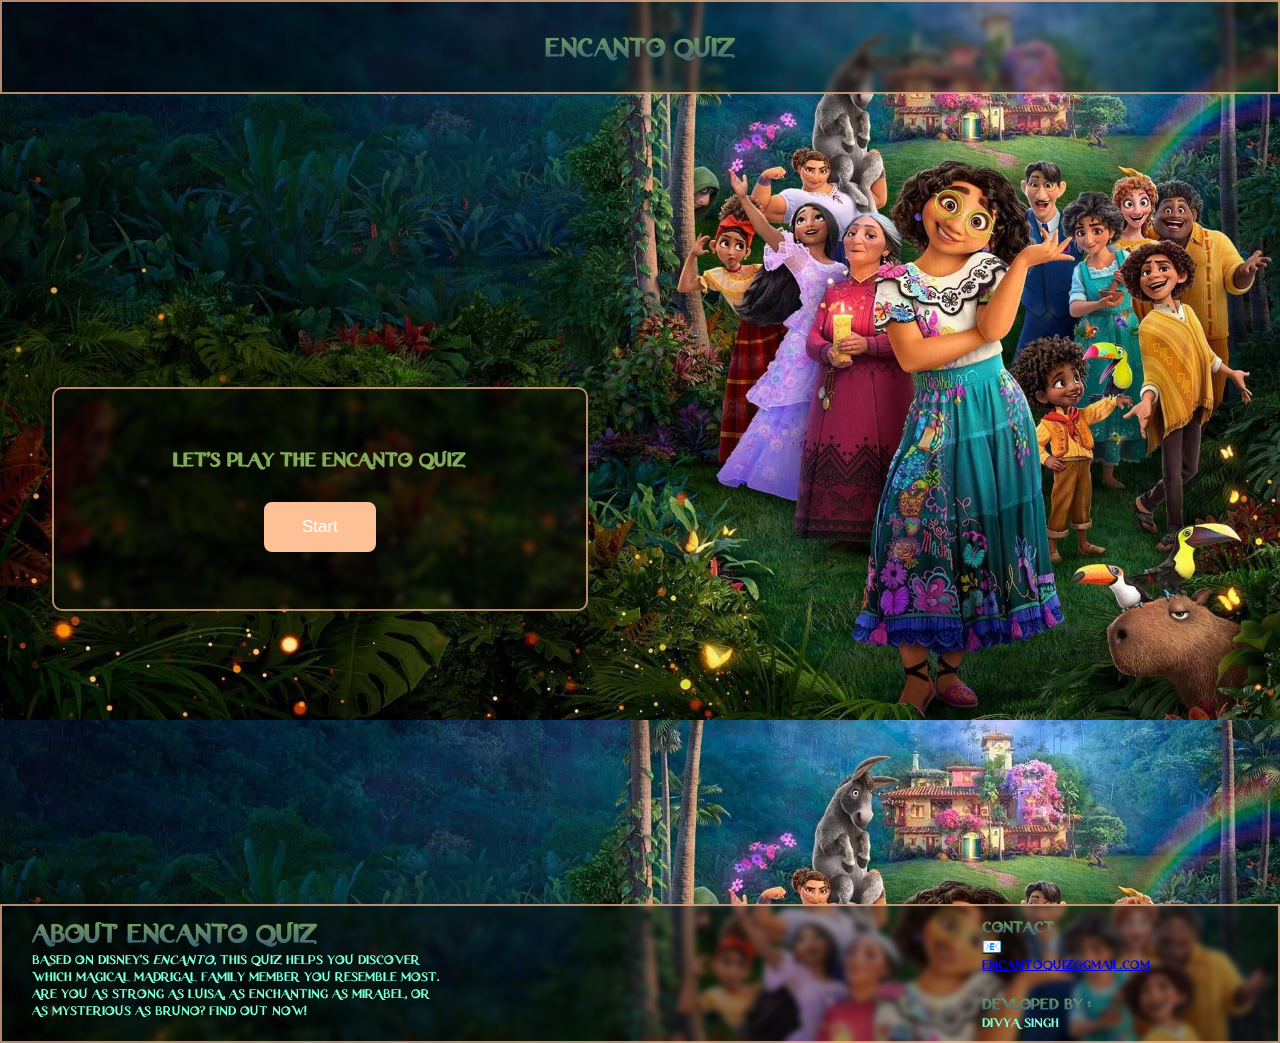
==== index.html @ 8d9f2c52 "Initial commit" ====
<!DOCTYPE html>
<html lang="en">
<head>
    <meta charset="UTF-8">
    <meta name="viewport" content="width=device-width, initial-scale=1.0">
    <meta property="og:title" content="Encanto Quiz from buzzMoy">
    <meta property="og:type" content="form">
    <meta property="og:url" content="http://127.0.0.1:3000/index.html">
    
    <meta property="og:description" content="Play the quiz to get a power.">
    <meta property="og:site_name" content="Encanto Quiz">
    <meta property="og:image" content="images/poster.jpg">
    <meta property="og:image:width" content="1200">
    <meta property="og:image:height" content="630">
    <title>Encanto Quiz from buzzMoy</title>
    <link rel="stylesheet" href="style.css">
    <link rel="icon" href="./images/poster.jpg" type="image/x-icon">
</head>
<body>
    <Header>
        <h1>Encanto Quiz</h1>
    </Header> 

    <main>


      <section style="display: flex; flex-direction: column; align-items: center; justify-content: center; height: 20vh; gap: 20px;">
        <h2>Let's play the encanto quiz</h2>
        <button type="button" onclick="start()">
          Start
          <div class="star-1">
            <svg
              xmlns="http://www.w3.org/2000/svg"
              xml:space="preserve"
              version="1.1"
              style="shape-rendering:geometricPrecision; text-rendering:geometricPrecision; image-rendering:optimizeQuality; fill-rule:evenodd; clip-rule:evenodd"
              viewBox="0 0 784.11 815.53"
              xmlns:xlink="http://www.w3.org/1999/xlink">
              <defs></defs>
              <g id="Layer_x0020_1">
                <metadata id="CorelCorpID_0Corel-Layer"></metadata>
                <path
                  class="fil0"
                  d="M392.05 0c-20.9,210.08 -184.06,378.41 -392.05,407.78 207.96,29.37 371.12,197.68 392.05,407.74 20.93,-210.06 184.09,-378.37 392.05,-407.74 -207.98,-29.38 -371.16,-197.69 -392.06,-407.78z"
                ></path>
              </g>
            </svg>
          </div>
          <div class="star-2">
            <svg
              xmlns="http://www.w3.org/2000/svg"
              xml:space="preserve"
              version="1.1"
              style="shape-rendering:geometricPrecision; text-rendering:geometricPrecision; image-rendering:optimizeQuality; fill-rule:evenodd; clip-rule:evenodd"
              viewBox="0 0 784.11 815.53"
              xmlns:xlink="http://www.w3.org/1999/xlink">
              <defs></defs>
              <g id="Layer_x0020_1">
                <metadata id="CorelCorpID_0Corel-Layer"></metadata>
                <path
                  class="fil0"
                  d="M392.05 0c-20.9,210.08 -184.06,378.41 -392.05,407.78 207.96,29.37 371.12,197.68 392.05,407.74 20.93,-210.06 184.09,-378.37 392.05,-407.74 -207.98,-29.38 -371.16,-197.69 -392.06,-407.78z"
                ></path>
              </g>
            </svg>
          </div>
          <div class="star-3">
            <svg
              xmlns="http://www.w3.org/2000/svg"
              xml:space="preserve"
              version="1.1"
              style="shape-rendering:geometricPrecision; text-rendering:geometricPrecision; image-rendering:optimizeQuality; fill-rule:evenodd; clip-rule:evenodd"
              viewBox="0 0 784.11 815.53"
              xmlns:xlink="http://www.w3.org/1999/xlink">
              <defs></defs>
              <g id="Layer_x0020_1">
                <metadata id="CorelCorpID_0Corel-Layer"></metadata>
                <path
                  class="fil0"
                  d="M392.05 0c-20.9,210.08 -184.06,378.41 -392.05,407.78 207.96,29.37 371.12,197.68 392.05,407.74 20.93,-210.06 184.09,-378.37 392.05,-407.74 -207.98,-29.38 -371.16,-197.69 -392.06,-407.78z"
                ></path>
              </g>
            </svg>
          </div>
          <div class="star-4">
            <svg
              xmlns="http://www.w3.org/2000/svg"
              xml:space="preserve"
              version="1.1"
              style="shape-rendering:geometricPrecision; text-rendering:geometricPrecision; image-rendering:optimizeQuality; fill-rule:evenodd; clip-rule:evenodd"
              viewBox="0 0 784.11 815.53"
              xmlns:xlink="http://www.w3.org/1999/xlink">
              <defs></defs>
              <g id="Layer_x0020_1">
                <metadata id="CorelCorpID_0Corel-Layer"></metadata>
                <path
                  class="fil0"
                  d="M392.05 0c-20.9,210.08 -184.06,378.41 -392.05,407.78 207.96,29.37 371.12,197.68 392.05,407.74 20.93,-210.06 184.09,-378.37 392.05,-407.74 -207.98,-29.38 -371.16,-197.69 -392.06,-407.78z"
                ></path>
              </g>
            </svg>
          </div>
          <div class="star-5">
            <svg
              xmlns="http://www.w3.org/2000/svg"
              xml:space="preserve"
              version="1.1"
              style="shape-rendering:geometricPrecision; text-rendering:geometricPrecision; image-rendering:optimizeQuality; fill-rule:evenodd; clip-rule:evenodd"
              viewBox="0 0 784.11 815.53"
              xmlns:xlink="http://www.w3.org/1999/xlink">
              <defs></defs>
              <g id="Layer_x0020_1">
                <metadata id="CorelCorpID_0Corel-Layer"></metadata>
                <path
                  class="fil0"
                  d="M392.05 0c-20.9,210.08 -184.06,378.41 -392.05,407.78 207.96,29.37 371.12,197.68 392.05,407.74 20.93,-210.06 184.09,-378.37 392.05,-407.74 -207.98,-29.38 -371.16,-197.69 -392.06,-407.78z"
                ></path>
              </g>
            </svg>
          </div>
          <div class="star-6">
            <svg
              xmlns="http://www.w3.org/2000/svg"
              xml:space="preserve"
              version="1.1"
              style="shape-rendering:geometricPrecision; text-rendering:geometricPrecision; image-rendering:optimizeQuality; fill-rule:evenodd; clip-rule:evenodd"
              viewBox="0 0 784.11 815.53"
              xmlns:xlink="http://www.w3.org/1999/xlink">
              <defs></defs>
              <g id="Layer_x0020_1">
                <metadata id="CorelCorpID_0Corel-Layer"></metadata>
                <path
                  class="fil0"
                  d="M392.05 0c-20.9,210.08 -184.06,378.41 -392.05,407.78 207.96,29.37 371.12,197.68 392.05,407.74 20.93,-210.06 184.09,-378.37 392.05,-407.74 -207.98,-29.38 -371.16,-197.69 -392.06,-407.78z"
                ></path>
              </g>
            </svg>
          </div>
        </button>
      </section>

        <form onsubmit="save(event)">
           
            <fieldset>
                <legend>
                    What is your favorite activity? 
                </legend>
                <label>
                  <input class="radio-input" type="radio" name="Q1" id="reading" value="2">
                    <span class="radio-tile">
                      <span class="radio-icon">
                        <svg xmlns="http://www.w3.org/2000/svg" width="32" height="32" viewBox="0 0 1024 1024"><path fill="#f1f1f1" d="M928 161H699.2c-49.1 0-97.1 14.1-138.4 40.7L512 233l-48.8-31.3A255.2 255.2 0 0 0 324.8 161H96c-17.7 0-32 14.3-32 32v568c0 17.7 14.3 32 32 32h228.8c49.1 0 97.1 14.1 138.4 40.7l44.4 28.6c1.3.8 2.8 1.3 4.3 1.3s3-.4 4.3-1.3l44.4-28.6C602 807.1 650.1 793 699.2 793H928c17.7 0 32-14.3 32-32V193c0-17.7-14.3-32-32-32M324.8 721H136V233h188.8c35.4 0 69.8 10.1 99.5 29.2l48.8 31.3l6.9 4.5v462c-47.6-25.6-100.8-39-155.2-39m563.2 0H699.2c-54.4 0-107.6 13.4-155.2 39V298l6.9-4.5l48.8-31.3c29.7-19.1 64.1-29.2 99.5-29.2H888zM396.9 361H211.1c-3.9 0-7.1 3.4-7.1 7.5v45c0 4.1 3.2 7.5 7.1 7.5h185.7c3.9 0 7.1-3.4 7.1-7.5v-45c.1-4.1-3.1-7.5-7-7.5m223.1 7.5v45c0 4.1 3.2 7.5 7.1 7.5h185.7c3.9 0 7.1-3.4 7.1-7.5v-45c0-4.1-3.2-7.5-7.1-7.5H627.1c-3.9 0-7.1 3.4-7.1 7.5M396.9 501H211.1c-3.9 0-7.1 3.4-7.1 7.5v45c0 4.1 3.2 7.5 7.1 7.5h185.7c3.9 0 7.1-3.4 7.1-7.5v-45c.1-4.1-3.1-7.5-7-7.5m416 0H627.1c-3.9 0-7.1 3.4-7.1 7.5v45c0 4.1 3.2 7.5 7.1 7.5h185.7c3.9 0 7.1-3.4 7.1-7.5v-45c.1-4.1-3.1-7.5-7-7.5"/></svg>
                      </span>
                      <span class="radio-label">Reading</span>
                    </span>
                </label>
                
                <label>
                  <input class="radio-input" type="radio" name="Q1" id="swimmimng" value="3">
                    <span class="radio-tile">
                      <span class="radio-icon">
                        <svg xmlns="http://www.w3.org/2000/svg" width="32" height="32" viewBox="0 0 50 50"><path fill="#fafafa" d="M49 40a7.1 7.1 0 0 1-2.952-.641a7.4 7.4 0 0 0-3.042-.664a7.5 7.5 0 0 0-3.049.664a7.12 7.12 0 0 1-5.903 0a7.55 7.55 0 0 0-3.048-.664a7.5 7.5 0 0 0-3.049.664a7.15 7.15 0 0 1-5.913 0a7.4 7.4 0 0 0-3.036-.664a7.5 7.5 0 0 0-3.048.664a7.14 7.14 0 0 1-5.912 0A7.5 7.5 0 0 0 7 38.695a7.5 7.5 0 0 0-3.037.664A7.2 7.2 0 0 1 1 40v-4.396a7.5 7.5 0 0 0 2.963-.631A7.3 7.3 0 0 1 7 34.299c1.086 0 2.127.25 3.048.674a7.4 7.4 0 0 0 2.948.631a7.4 7.4 0 0 0 2.964-.631a7.3 7.3 0 0 1 3.048-.674c1.078 0 2.114.25 3.036.674a7.4 7.4 0 0 0 2.96.631a7.4 7.4 0 0 0 2.953-.631a7.3 7.3 0 0 1 3.049-.674c1.073 0 2.113.25 3.048.674c.895.393 1.9.631 2.95.631a7.4 7.4 0 0 0 2.953-.631a7.3 7.3 0 0 1 3.049-.674c1.086 0 2.125.25 3.042.674a7.4 7.4 0 0 0 2.952.631zm-6.952-12.436c3.152 0 5.71-2.55 5.71-5.678c0-3.131-2.558-5.668-5.71-5.668c-3.157 0-5.712 2.538-5.712 5.668c0 3.128 2.328 5.678 5.712 5.678M8.791 30.756c.443.105.861.258 1.258.436a7.3 7.3 0 0 0 2.949.641c1.05 0 2.069-.238 2.963-.641a7.5 7.5 0 0 1 3.048-.676c1.078 0 2.116.262 3.036.676a7.3 7.3 0 0 0 2.96.641c1.04 0 2.058-.238 2.952-.641a7.5 7.5 0 0 1 3.049-.676c1.074 0 2.115.262 3.048.676c.896.402 1.9.641 2.952.641c.765 0 1.502-.129 2.197-.346l-9.525-17.056l11.079-2.007c1.626-.308 2.806-1.576 2.806-3.199c0-1.79-1.467-3.225-3.262-3.225l-.37.011l-17.114 3.092c-1.201.273-2.792 2.019-1.886 4.161l.146.345l4.466 8.003z"/></svg>                      </span>
                      <span class="radio-label">Swimming</span>
                    </span>
                </label>
                
                <label>
                  <input class="radio-input" type="radio" name="Q1" id="doingnothing" value="1">
                    <span class="radio-tile">
                      <span class="radio-icon">
                        <svg xmlns="http://www.w3.org/2000/svg" width="32" height="32" viewBox="0 0 14 14"><path fill="#fafafa" fill-rule="evenodd" d="M9.51 1.374a.75.75 0 0 0-1.29-.016L4.28 7.79L2.903 5.71a.75.75 0 0 0-.626-.336H.76a.75.75 0 0 0 0 1.5h1.115L3.678 9.6a.75.75 0 0 0 1.265-.022l3.899-6.364l1.394 2.41a.75.75 0 0 0 1.299-.751l-2.026-3.5Zm.818 6.965c-.454-.4-.937-.618-1.422-.657a1.98 1.98 0 0 0-1.559.582c-.76.748-1.012 2.13-.042 3.096l.017.015l2.662 2.42a.5.5 0 0 0 .673 0l2.662-2.42l.01-.01c.978-.941.736-2.317-.016-3.065a2 2 0 0 0-1.552-.593c-.485.033-.972.241-1.433.632" clip-rule="evenodd"/></svg>                      </span>
                      <span class="radio-label">Doing Nothing</span>
                    </span>
                </label>
                
                <label>
                  <input class="radio-input" type="radio" name="Q1" id="playing" value="5">
                  <span class="radio-tile">
                      <span class="radio-icon">
                        <svg xmlns="http://www.w3.org/2000/svg" width="32" height="32" viewBox="0 0 24 24"><path fill="#f1f1f1" d="m10.35 19.8l.3-1.4q.075-.325.313-.537t.587-.263l3.1-.25q.325-.05.6.125t.4.475l.4.95q.975-.575 1.75-1.387t1.3-1.813l-.3-.15q-.275-.2-.4-.487t-.05-.613l.7-3.05q.075-.3.313-.5t.537-.25q-.125-.625-.312-1.213T19.1 8.3q-.225.125-.488.113t-.462-.163l-2.65-1.6q-.275-.175-.4-.475t-.05-.625l.2-.85q-.775-.35-1.588-.525T12 4q-.35 0-.725.038t-.725.112l.75 1.7q.125.3.063.625T11.05 7L8.7 9.05q-.25.225-.587.25T7.5 9.15l-2.3-1.4q-.575.95-.887 2.038T4 12q0 .4.1 1.3l2.2-.2q.35-.05.638.113t.412.487l1.2 2.85q.125.3.063.625T8.3 17.7l-.95.8q.675.5 1.438.825t1.562.475m1.8-4.3q-.325.05-.6-.125t-.4-.475L9.8 11.8q-.125-.3-.037-.625t.337-.525l2.55-2.15q.225-.225.55-.25t.6.15l2.8 1.65q.275.175.425.475t.075.625l-.8 3.25q-.075.325-.3.538t-.55.262zM12 22q-2.075 0-3.9-.788t-3.175-2.137T2.788 15.9T2 12t.788-3.9t2.137-3.175T8.1 2.788T12 2t3.9.788t3.175 2.137T21.213 8.1T22 12t-.788 3.9t-2.137 3.175t-3.175 2.138T12 22"/></svg>                      </span>
                      <span class="radio-label">Playing</span>
                    </span>
                </label>
                
                <label>
                  <input class="radio-input" type="radio" name="Q1" id="sleeping" value="4">
                  <span class="radio-tile">
                      <span class="radio-icon">
                        <svg xmlns="http://www.w3.org/2000/svg" width="32" height="32" viewBox="0 0 24 24"><g fill="#f1f1f1" fill-rule="evenodd" clip-rule="evenodd"><path d="M16.375 4.65a.75.75 0 1 1-.75-1.3l3.464-2a.75.75 0 0 1 1.1.844l-.996 3.715l1.896-1.094a.75.75 0 1 1 .75 1.299l-3.464 2a.75.75 0 0 1-1.1-.844l.996-3.715zm-3.702 1.5a.75.75 0 1 1 .75-1.3l1.732 1a.75.75 0 0 1-.181 1.374l-.983.264l.164.095a.75.75 0 1 1-.75 1.299l-1.732-1a.75.75 0 0 1 .18-1.374l.984-.264z"/><path d="M13.285 3.262a2.253 2.253 0 0 0-2.483 2.096a2.25 2.25 0 0 0-.724 2.96c.194.352.482.653.845.863l1.732 1a2.25 2.25 0 0 0 3.357-1.662a2.25 2.25 0 0 0 3.113.894l.976-.563A10 10 0 0 1 21 13c0 5.523-4.477 10-10 10S1 18.523 1 13S5.477 3 11 3q1.18.002 2.285.262m-7.839 7.99a.75.75 0 0 1 .612.246c.464.518.964.752 1.442.752c.297 0 .604-.09.904-.284q.275-.175.538-.468a.75.75 0 1 1 1.116 1.004c-.67.743-1.548 1.248-2.558 1.248s-1.889-.505-2.558-1.248a.75.75 0 0 1 .504-1.25m7.612.246a.75.75 0 1 0-1.116 1.004c.67.743 1.548 1.248 2.558 1.248s1.889-.505 2.558-1.248a.75.75 0 0 0-1.116-1.004c-.465.518-.965.752-1.442.752s-.977-.234-1.442-.752M12 17a1 1 0 1 1-2 0a1 1 0 0 1 2 0"/></g></svg>                     
                       </span>
                      <span class="radio-label">Sleeping</span>
                    </span>
                </label>                
            </fieldset>

            <fieldset>
                <legend> 
                    Which Element do you think mostly relates to you?
                </legend>

                <label>
                  <input class="radio-input" type="radio" name="Q2" id="air" value="1">
                  <span class="radio-tile">
                      <span class="radio-icon">
                       <svg xmlns="http://www.w3.org/2000/svg" width="32" height="32" viewBox="0 0 128 128"><path fill="#f1f1f1" d="M1.832 1c-.334-.002-.543.182-.645.432s-.078.526.163.757l36.109 35.225c.646-.509 1.464-.787 2.388-.806c2.926-.06 6.928 2.116 11.312 6.582c3.907 3.98 8.075 9.904 11.895 17.75a3.2 3.2 0 0 1 .953-.162c.29 0 .564.05.83.123c5.72-12.542 8.018-22.096 8.01-29.227c-.008-7.628-2.5-12.587-5.908-15.95l-.088-.085c-6.349-6.2-16.625-9.805-28.314-11.871C26.85 1.702 13.767 1.164 1.832 1m124.55.148a.65.65 0 0 0-.568.211L90.603 37.455c.867 1.093 1.014 2.685.502 4.496c-.564 1.993-1.9 4.314-4.04 6.819c-3.882 4.546-10.534 9.666-19.998 14.277c.095.301.16.615.16.947c0 .292-.05.569-.124.838c12.55 5.724 22.109 8.024 29.242 8.016c7.596-.01 12.542-2.484 15.904-5.87l.115-.117c6.199-6.349 9.806-16.626 11.873-28.314c2.066-11.687 2.604-24.77 2.767-36.705a.65.65 0 0 0-.431-.642a.8.8 0 0 0-.192-.051zM71.023 19.705c1.69 3.126 2.82 6.98 2.826 11.97c.009 7.33-2.347 17.01-8.098 29.624c.344.223.642.509.88.842c9.358-4.562 15.913-9.614 19.675-14.02c2.074-2.428 3.333-4.657 3.838-6.443c.44-1.557.318-2.725-.24-3.506l-.103.105l-.334-.556a.5.5 0 0 0-.086-.108l-.004-.004zM39.869 37.607c-.7.015-1.253.19-1.693.504l.087.086l-.546.336q-.04.027-.077.063L19.687 56.998c3.128-1.695 6.985-2.829 11.98-2.834c7.333-.009 17.017 2.349 29.64 8.103c.223-.348.508-.65.845-.89c-3.778-7.76-7.89-13.602-11.703-17.486c-4.28-4.36-8.194-6.333-10.58-6.284m-8.2 17.557c-7.685.01-12.667 2.537-16.03 5.985C9.44 67.499 5.832 77.773 3.766 89.46S1.162 114.233.998 126.168a.65.65 0 0 0 .43.644c.25.102.528.08.76-.162L37.4 90.554c-.865-1.093-1.01-2.684-.498-4.494c.563-1.992 1.9-4.316 4.039-6.82c3.884-4.55 10.54-9.672 20.016-14.285a3.2 3.2 0 0 1-.164-.961c0-.283.05-.553.119-.815c-12.55-5.724-22.11-8.023-29.242-8.015zm32.34 6.614a2.21 2.21 0 0 0-2.216 2.217a2.21 2.21 0 0 0 2.217 2.218a2.21 2.21 0 0 0 2.219-2.218a2.21 2.21 0 0 0-2.22-2.217m2.696 3.965c-.221.34-.506.633-.836.869c4.564 9.368 9.62 15.928 14.027 19.69c2.428 2.074 4.655 3.333 6.442 3.839c1.551.438 2.718.319 3.5-.235l-.098-.096l.547-.335a.5.5 0 0 0 .103-.084l.004-.006l17.912-18.363c-3.124 1.689-6.975 2.82-11.96 2.826c-7.334.009-17.019-2.35-29.642-8.106zm-5.306.115c-9.372 4.565-15.932 9.624-19.697 14.033c-2.074 2.428-3.333 4.655-3.838 6.441c-.44 1.555-.318 2.722.238 3.504l.096-.098l.336.547q.033.056.082.102l.005.004l18.365 17.914c-1.69-3.125-2.822-6.98-2.828-11.97c-.008-7.333 2.35-17.02 8.108-29.644a3.2 3.2 0 0 1-.867-.834zm3.564 1.193a3.2 3.2 0 0 1-.953.162c-.29 0-.566-.052-.834-.125c-5.727 12.553-8.026 22.114-8.018 29.248c.01 7.642 2.511 12.606 5.928 15.97l.059.056c6.349 6.199 16.625 9.805 28.314 11.87c11.686 2.067 24.769 2.605 36.703 2.769a.65.65 0 0 0 .638-.43a.65.65 0 0 0-.154-.754l-36.09-35.211c-1.093.863-2.682 1.01-4.49.498c-1.993-.563-4.314-1.902-6.819-4.041c-4.548-3.884-9.672-10.538-14.285-20.012z"/></svg>
                      </span>
                      <span class="radio-label">Air</span>
                    </span>
                </label>
              
                <label>
                  <input class="radio-input" type="radio" name="Q2" id="water" value="3">
                  <span class="radio-tile">
                      <span class="radio-icon">
                        <svg xmlns="http://www.w3.org/2000/svg" width="32" height="32" viewBox="0 0 24 24"><path fill="#f1f1f1" d="M12.275 19q.3-.025.513-.238T13 18.25q0-.35-.225-.562T12.2 17.5q-1.025.075-2.175-.562t-1.45-2.313q-.05-.275-.262-.45T7.825 14q-.35 0-.575.263t-.15.612q.425 2.275 2 3.25t3.175.875M12 22q-3.425 0-5.712-2.35T4 13.8q0-2.5 1.988-5.437T12 2q4.025 3.425 6.013 6.363T20 13.8q0 3.5-2.287 5.85T12 22"/></svg>                      </span>
                      <span class="radio-label">Water</span>
                    </span>
                </label>
             
                <label>
                  <input class="radio-input" type="radio" name="Q2" id="metal" value="4">
                  <span class="radio-tile">
                      <span class="radio-icon">
                        <svg xmlns="http://www.w3.org/2000/svg" width="32" height="32" viewBox="0 0 24 24"><path fill="#f1f1f1" d="M7.604 4.604C9.34 2.868 10.208 2 11.286 2c1.079 0 1.947.868 3.682 2.604l4.42 4.419c1.735 1.735 2.603 2.603 2.603 3.682s-.868 1.946-2.604 3.682s-2.604 2.604-3.682 2.604c-1.079 0-1.947-.868-3.682-2.604l-4.42-4.419C5.869 10.233 5 9.365 5 8.286s.868-1.946 2.604-3.682m-.32 9.166l-4.458 4.458c-.343.343-.514.514-.617.692a1.56 1.56 0 0 0 0 1.562c.103.178.274.35.617.692s.513.514.692.617a1.56 1.56 0 0 0 1.562 0c.178-.103.35-.275.692-.617l4.458-4.458z"/><path fill="#f1f1f1" d="m8.345 12.71l.004-.005l2.946 2.946l-.005.004zm11.324-5.527a1.56 1.56 0 0 0-.024-1.52c-.103-.178-.275-.349-.617-.691c-.342-.343-.514-.514-.692-.617a1.56 1.56 0 0 0-1.519-.024z"/></svg>                         
                      </span>
                      <span class="radio-label">Metal</span>
                    </span>
                </label>
            
                <label>
                  <input class="radio-input" type="radio" name="Q2" id="earth" value="5">
                    <span class="radio-tile">
                      <span class="radio-icon">
                        <svg xmlns="http://www.w3.org/2000/svg" width="28" height="32" viewBox="0 0 14 16"><path fill-rule="evenodd" d="M7 1C3.14 1 0 4.14 0 8s3.14 7 7 7c.48 0 .94-.05 1.38-.14c-.17-.08-.2-.73-.02-1.09c.19-.41.81-1.45.2-1.8c-.61-.35-.44-.5-.81-.91c-.37-.41-.22-.47-.25-.58c-.08-.34.36-.89.39-.94c.02-.06.02-.27 0-.33c0-.08-.27-.22-.34-.23c-.06 0-.11.11-.2.13c-.09.02-.5-.25-.59-.33c-.09-.08-.14-.23-.27-.34c-.13-.13-.14-.03-.33-.11s-.8-.31-1.28-.48c-.48-.19-.52-.47-.52-.66c-.02-.2-.3-.47-.42-.67c-.14-.2-.16-.47-.2-.41c-.04.06.25.78.2.81c-.05.02-.16-.2-.3-.38c-.14-.19.14-.09-.3-.95s.14-1.3.17-1.75c.03-.45.38.17.19-.13c-.19-.3 0-.89-.14-1.11c-.13-.22-.88.25-.88.25c.02-.22.69-.58 1.16-.92c.47-.34.78-.06 1.16.05c.39.13.41.09.28-.05c-.13-.13.06-.17.36-.13c.28.05.38.41.83.36c.47-.03.05.09.11.22s-.06.11-.38.3c-.3.2.02.22.55.61s.38-.25.31-.55c-.07-.3.39-.06.39-.06c.33.22.27.02.5.08c.23.06.91.64.91.64c-.83.44-.31.48-.17.59c.14.11-.28.3-.28.3c-.17-.17-.19.02-.3.08c-.11.06-.02.22-.02.22c-.56.09-.44.69-.42.83c0 .14-.38.36-.47.58c-.09.2.25.64.06.66c-.19.03-.34-.66-1.31-.41c-.3.08-.94.41-.59 1.08c.36.69.92-.19 1.11-.09c.19.1-.06.53-.02.55c.04.02.53.02.56.61c.03.59.77.53.92.55c.17 0 .7-.44.77-.45c.06-.03.38-.28 1.03.09c.66.36.98.31 1.2.47c.22.16.08.47.28.58c.2.11 1.06-.03 1.28.31c.22.34-.88 2.09-1.22 2.28c-.34.19-.48.64-.84.92s-.81.64-1.27.91c-.41.23-.47.66-.66.8c3.14-.7 5.48-3.5 5.48-6.84c0-3.86-3.14-7-7-7L7 1zm1.64 6.56c-.09.03-.28.22-.78-.08c-.48-.3-.81-.23-.86-.28c0 0-.05-.11.17-.14c.44-.05.98.41 1.11.41c.13 0 .19-.13.41-.05c.22.08.05.13-.05.14zM6.34 1.7c-.05-.03.03-.08.09-.14c.03-.03.02-.11.05-.14c.11-.11.61-.25.52.03c-.11.27-.58.3-.66.25zm1.23.89c-.19-.02-.58-.05-.52-.14c.3-.28-.09-.38-.34-.38c-.25-.02-.34-.16-.22-.19c.12-.03.61.02.7.08c.08.06.52.25.55.38c.02.13 0 .25-.17.25zm1.47-.05c-.14.09-.83-.41-.95-.52c-.56-.48-.89-.31-1-.41c-.11-.1-.08-.19.11-.34c.19-.15.69.06 1 .09c.3.03.66.27.66.55c.02.25.33.5.19.63h-.01z" fill="#f1f1f1"/></svg>
                      </span>
                      <span class="radio-label">Earth</span>
                    </span>
                </label>
            
                <label>
                  <input class="radio-input" type="radio" name="Q2" id="fire" value="2">
                    <span class="radio-tile">
                      <span class="radio-icon">
                        <svg xmlns="http://www.w3.org/2000/svg" width="32" height="32" viewBox="0 0 512 512"><path fill="#f1f1f1" d="M281.53 23.438c48.44 71.504-18.447 145.556-63.655 58.968c27.295 144.502-65.22 166.347-74.75 74.75c-73.554 65.057-59.358 147.17-20.438 210.75l45.844-26.344c-12.004-18.318-17.995-42.502-15.31-66.218c25.688 39.43 106.855 10.088 97.124-59.938c10.695 32.074 37.802 28.97 65.78-20.5C278.07 297.622 337.95 364.248 378.032 333.5c1.47 11.97-2.95 25.657-10.592 38.063l46.968 12.53c55.122-47.503 79.71-135.97-3.812-175.53c39.08 60.478-13.1 105.064-60.72 41.468c-38.546-72.133 82.366-113.394-68.343-226.593zM173.876 48.124c-64.128 32.333-14.642 60.51-14.03 92.344c44.122-38.935-3.722-53.508 14.03-92.345zm74.47 269.094L75 416.874c2.71 18.39 8.98 34.417 18.813 48.5l92-44.063l-78.688 59.875c3.39 3.38 7.033 6.62 10.938 9.75L192.78 448c-.023-.738-.06-1.475-.06-2.22c0-37.22 30.495-67.56 67.81-67.56a67.55 67.55 0 0 1 29.44 6.717c-2.323-13.414-7.28-27.104-14.72-39.28l-94.938 40.124l82.47-56.467c-4.34-4.55-9.166-8.64-14.438-12.094zm58.874 57.624c1.61 7.148 2.6 14.315 2.967 21.312l.22 3.938c11.13 12.042 17.937 28.09 17.937 45.687a66.8 66.8 0 0 1-3.813 22.25l91.345 24.376c4.642-6.327 8.588-12.768 11.844-19.375l-63.158-24.686l70.125 6.844c.866-2.948 1.61-5.923 2.22-8.938l-97.063-34.22L439 427.5c.156-5.772-.103-11.67-.813-17.72L307.22 374.845zm-46.69 22.062c-27.26 0-49.124 21.8-49.124 48.875c0 27.078 21.864 48.876 49.125 48.876c27.263 0 49.126-21.798 49.126-48.875c0-27.075-21.863-48.874-49.125-48.874zm-4.936 11.78c43.778.002 58.435 71.595 0 71.595c26.622-23.113 29.81-46.888 0-71.592zm.187 9.845c-21.616 17.916-19.304 35.177 0 51.94c-42.375 0-31.745-51.94 0-51.94"/></svg>                      
                      </span>
                      <span class="radio-label">Fire</span>
                    </span>
                </label>
                
            </fieldset>

            <fieldset>
                <legend> 
                    What One Thing you could not live without?
                </legend>
               
                <label>
                  <input class="radio-input" type="radio" name="Q3" id="luxury" value="2">
                  <span class="radio-tile">
                      <span class="radio-icon">
                        <svg xmlns="http://www.w3.org/2000/svg" width="32" height="32" viewBox="0 0 56 56"><path fill="#f1f1f1" d="M4 28C4 14.745 14.745 4 28 4s24 10.745 24 24s-10.745 24-24 24S4 41.255 4 28m24.573 1.744c2.974.732 3.865 1.702 3.865 3.34c0 1.702-1.145 2.99-3.865 3.197zm-1.797-3.673c-2.544-.637-3.499-1.702-3.499-3.15s1.209-2.767 3.5-3.053zm1.797.429v-6.632c2.036.254 3.467 1.415 3.674 3.42h3.308c-.127-3.61-3.006-5.996-6.982-6.315v-2.687h-1.797v2.687c-4.008.303-6.87 2.656-6.87 6.219c0 3.228 2.179 5.042 6.218 5.98l.652.159v6.934c-2.56-.27-3.769-1.638-4.055-3.499h-3.292c.11 3.817 3.308 6.091 7.347 6.394v2.671h1.797V39.16c4.056-.287 7.237-2.497 7.237-6.394c0-3.387-2.29-5.105-6.473-6.075z"/></svg>                      </span>
                      <span class="radio-label">Luxury</span>
                    </span>
                </label>
                
                <label>
                  <input class="radio-input" type="radio" name="Q3" id="music" value="4">
                  <span class="radio-tile">
                      <span class="radio-icon">
                        <svg xmlns="http://www.w3.org/2000/svg" width="32" height="32" viewBox="0 0 24 24"><path fill="#f1f1f1" d="m10.09 11.963l9.274-3.332v5.54a3.8 3.8 0 0 0-1.91-.501c-1.958 0-3.545 1.426-3.545 3.185s1.587 3.185 3.545 3.185c1.959 0 3.546-1.426 3.546-3.185V7.492c0-1.12 0-2.059-.088-2.807a7 7 0 0 0-.043-.31c-.084-.51-.234-.988-.522-1.386a2.2 2.2 0 0 0-.676-.617l-.009-.005c-.771-.461-1.639-.428-2.532-.224c-.864.198-1.936.6-3.25 1.095l-2.284.859c-.615.231-1.137.427-1.547.63c-.435.216-.81.471-1.092.851c-.281.38-.398.79-.452 1.234c-.05.418-.05.926-.05 1.525v7.794a3.8 3.8 0 0 0-1.91-.501C4.587 15.63 3 17.056 3 18.815S4.587 22 6.545 22c1.959 0 3.546-1.426 3.546-3.185z"/></svg>                      </span>
                      <span class="radio-label">Music</span>
                    </span>
                </label>
                
                <label>
                  <input class="radio-input" type="radio" name="Q3" id="mobile" value="1">
                  <span class="radio-tile">
                      <span class="radio-icon">
                        <svg xmlns="http://www.w3.org/2000/svg" width="20" height="32" viewBox="0 0 320 512"><path fill="#f1f1f1" d="M0 64C0 28.7 28.7 0 64 0h192c35.3 0 64 28.7 64 64v384c0 35.3-28.7 64-64 64H64c-35.3 0-64-28.7-64-64zm64 96v64c0 17.7 14.3 32 32 32h128c17.7 0 32-14.3 32-32v-64c0-17.7-14.3-32-32-32H96c-17.7 0-32 14.3-32 32m16 192a24 24 0 1 0 0-48a24 24 0 1 0 0 48m24 56a24 24 0 1 0-48 0a24 24 0 1 0 48 0m56-56a24 24 0 1 0 0-48a24 24 0 1 0 0 48m24 56a24 24 0 1 0-48 0a24 24 0 1 0 48 0m56-56a24 24 0 1 0 0-48a24 24 0 1 0 0 48m24 56a24 24 0 1 0-48 0a24 24 0 1 0 48 0M128 48c-8.8 0-16 7.2-16 16s7.2 16 16 16h64c8.8 0 16-7.2 16-16s-7.2-16-16-16z"/></svg>                      </span>
                      <span class="radio-label">Mobile</span>
                    </span>
                </label>
                
                <label>
                  <input class="radio-input" type="radio" name="Q3" id="sleep" value="3">
                  <span class="radio-tile">
                      <span class="radio-icon">
                        <svg xmlns="http://www.w3.org/2000/svg" width="32" height="32" viewBox="0 0 24 24"><g fill="#f1f1f1" fill-rule="evenodd" clip-rule="evenodd"><path d="M16.375 4.65a.75.75 0 1 1-.75-1.3l3.464-2a.75.75 0 0 1 1.1.844l-.996 3.715l1.896-1.094a.75.75 0 1 1 .75 1.299l-3.464 2a.75.75 0 0 1-1.1-.844l.996-3.715zm-3.702 1.5a.75.75 0 1 1 .75-1.3l1.732 1a.75.75 0 0 1-.181 1.374l-.983.264l.164.095a.75.75 0 1 1-.75 1.299l-1.732-1a.75.75 0 0 1 .18-1.374l.984-.264z"/><path d="M13.285 3.262a2.253 2.253 0 0 0-2.483 2.096a2.25 2.25 0 0 0-.724 2.96c.194.352.482.653.845.863l1.732 1a2.25 2.25 0 0 0 3.357-1.662a2.25 2.25 0 0 0 3.113.894l.976-.563A10 10 0 0 1 21 13c0 5.523-4.477 10-10 10S1 18.523 1 13S5.477 3 11 3q1.18.002 2.285.262m-7.839 7.99a.75.75 0 0 1 .612.246c.464.518.964.752 1.442.752c.297 0 .604-.09.904-.284q.275-.175.538-.468a.75.75 0 1 1 1.116 1.004c-.67.743-1.548 1.248-2.558 1.248s-1.889-.505-2.558-1.248a.75.75 0 0 1 .504-1.25m7.612.246a.75.75 0 1 0-1.116 1.004c.67.743 1.548 1.248 2.558 1.248s1.889-.505 2.558-1.248a.75.75 0 0 0-1.116-1.004c-.465.518-.965.752-1.442.752s-.977-.234-1.442-.752M12 17a1 1 0 1 1-2 0a1 1 0 0 1 2 0"/></g></svg>                      </span>
                      <span class="radio-label">Sleep</span>
                    </span>
                </label>
                
                <label>
                  <input class="radio-input" type="radio" name="Q3" id="books" value="5">
                  <span class="radio-tile">
                      <span class="radio-icon">
                        <svg xmlns="http://www.w3.org/2000/svg" width="32" height="32" viewBox="0 0 24 24"><path fill="#f1f1f1" d="M7.5 22q-1.45 0-2.475-1.025T4 18.5v-13q0-1.45 1.025-2.475T7.5 2H20v15q-.625 0-1.062.438T18.5 18.5t.438 1.063T20 20v2zm.5-7h2V4H8zm-.5 5h9.325q-.15-.35-.237-.712T16.5 18.5q0-.4.075-.775t.25-.725H7.5q-.65 0-1.075.438T6 18.5q0 .65.425 1.075T7.5 20"/></svg>                      </span>
                      <span class="radio-label">Books</span>
                    </span>
                </label>
            </fieldset>

            <fieldset>
                <legend> 
                    What are you craving right now?
                </legend>
                <label>
                  <input class="radio-input" type="radio" name="Q4" id="lotsofpower" value="4">
                  <span class="radio-tile">
                      <span class="radio-icon">
                        <svg xmlns="http://www.w3.org/2000/svg" width="32" height="32" viewBox="0 0 14 14"><path fill="#f1f1f1" fill-rule="evenodd" d="m12.35 3.824l.84-2.48a.4.4 0 0 0-.51-.51l-2.48.84a.41.41 0 0 1-.37-.05L7.73.054a.4.4 0 0 0-.6.33v2.62a.43.43 0 0 1-.17.33l-2.14 1.51a.4.4 0 0 0 .11.71l2.5.78a.38.38 0 0 1 .26.26l.78 2.5a.4.4 0 0 0 .71.11l1.46-2.1a.43.43 0 0 1 .33-.17h2.62a.4.4 0 0 0 .33-.64l-1.57-2.1a.41.41 0 0 1 0-.37M.293 12.293l5.241-5.241l1.096.342l.33 1.06l-5.253 5.253a1 1 0 0 1-1.414-1.414" clip-rule="evenodd"/></svg>                      </span>
                      <span class="radio-label">Lots Of Power</span>
                    </span>
                </label>
                
                <label>
                  <input class="radio-input" type="radio" name="Q4" id="touchofnature" value="3">
                  <span class="radio-tile">
                      <span class="radio-icon">
                        <svg xmlns="http://www.w3.org/2000/svg" width="32" height="32" viewBox="0 0 48 48"><g fill="none"><g clip-path="url(#healthiconsAgricultureNegative0)"><path fill="#f1f1f1" fill-rule="evenodd" d="M48 0H0v48h48zM18.846 23.023a1 1 0 0 1 1.705-1.046c.956 1.559 1.804 3.16 2.382 4.664a1 1 0 0 1-1.866.718c-.52-1.35-1.302-2.838-2.221-4.336m10.744-2.33a1 1 0 0 1 .217 1.397c-1.157 1.583-2.176 3.7-2.893 5.316a1 1 0 1 1-1.828-.812c.724-1.63 1.814-3.916 3.107-5.684a1 1 0 0 1 1.397-.217M42.105 6S29.582 9.36 27.24 12.037c-1.852 2.117.237 6.583 1.192 8.359c1.697-2.598 3.636-5.095 5.309-7.047a1 1 0 0 1 1.518 1.302c-1.66 1.936-3.546 4.375-5.174 6.872c2.178.613 6.623 1.61 8.018.014C39.976 19.395 42.105 6 42.105 6M6 30h5v1.914c1.018-.363 3.96-1.417 4.666-1.74c.856-.392 2.95 0 2.95 0l6.092 1.373s1.523.49 2.95.49s.575 1.963-.38 2.648s-1.65.648-1.65.648l-4.918-.06s4.283.785 5.901.883c.82.05 2.226-.53 3.797-1.177c1.53-.631 3.218-1.327 4.674-1.569c2.951-.49 3.427 2.158 2.475 3.138c-.952.981-8.566 4.707-9.899 5.198c-1.043.384-2.306.256-3.73.112q-.591-.062-1.22-.112c-1.662-.127-2.933-.533-4.192-.935c-1.348-.43-2.682-.856-4.468-.928c-.522-.022-2.028.032-3.048.074V42H6zm15.145-15.349C19.214 12.441 8.878 9.67 8.878 9.67s1.756 11.055 3.303 12.823c1.1 1.259 4.502.562 6.37.056a56 56 0 0 0-3.336-4.695a1 1 0 0 1 1.57-1.239a58 58 0 0 1 3.434 4.83c.81-1.531 2.419-5.086.926-6.793" clip-rule="evenodd"/></g><defs><clipPath id="healthiconsAgricultureNegative0"><path d="M0 0h48v48H0z"/></clipPath></defs></g></svg>                      </span>
                      <span class="radio-label">Touch Of Nature</span>
                    </span>
                </label>
                
                <label>
                  <input class="radio-input" type="radio" name="Q4" id="unlimitedpizza" value="1">
                  <span class="radio-tile">
                      <span class="radio-icon">
<svg xmlns="http://www.w3.org/2000/svg" width="32" height="32" viewBox="0 0 512 512"><path fill="#f1f1f1" d="M255.5 16a239.9 239.9 0 0 0-128.6 37.69l9.1 13.17C171.9 44.09 213.5 32 256 32c27.3 0 54.4 4.98 79.9 14.72l6.3-14.71A240 240 0 0 0 256 16zm103.3 23.12l-6.3 14.71c54.3 25.91 95.9 72.57 115.4 129.47l15.3-4.6c-14.4-65.2-56-117.4-124.4-139.58M255.4 51c-38.4.11-76.1 11.02-108.6 31.49L254.1 237.5c31.2-55.8 54.7-114 74.3-173.3C305.3 55.47 280.7 51 256 51zm29.4 8.93l19.1 23.86l-14 11.25l-19.1-23.87zm-172.7 4C37.18 104.2 20.64 165.2 17.2 232l15.98 1c6.39-61.9 38.28-118.4 88.02-155.91zM222.2 71c8.2 0 15.8 2.12 21.9 6.2c6.1 4.07 11 10.75 11 18.8c0 8.1-4.9 14.7-11 18.8s-13.7 6.2-21.9 6.2s-15.8-2.1-21.9-6.2s-11-10.7-11-18.8c0-8.05 4.9-14.73 11-18.8c6.1-4.08 13.7-6.2 21.9-6.2m122.8.31c-18.3 59.29-41.7 116.49-73.1 170.49l68.3-20.4c-3.2-4.9-5-10.9-5-17.2c0-15 10.5-28.8 25.4-28.8s25.4 13.8 25.4 28.8c0 1.2-.1 2.4-.2 3.7l63.9-19.1C431.8 137.3 394.1 94.98 345 71.31M222.2 89c-5 0-9.3 1.44-11.9 3.16c-2.6 1.71-3 3.05-3 3.84s.4 2.13 3 3.84c2.6 1.76 6.9 3.16 11.9 3.16s9.3-1.4 11.9-3.16c2.6-1.71 3-3.05 3-3.84s-.4-2.13-3-3.84c-2.6-1.72-6.9-3.16-11.9-3.16M132 92.72C87.04 126.9 58.15 178.1 52.16 234.2c62.64.6 125.14 1.8 185.94 11.6L219 218.2l-18.5 10.1l-8.6-15.8l16.8-9.2l-57-82.1l-23.1 18.3l-11.2-14.2l24-19zm233.6 13.78l12.2 20.1l-15.4 9.4l-12.2-20.1zm-106.5 23.1l7.8 16.2l-30.2 14.3l-7.8-16.2zM123.4 151c17 0 29.6 15.6 29.6 33s-12.6 33-29.6 33s-29.6-15.6-29.6-33s12.6-33 29.6-33m298 9.3l3.7 27.6l-17.8 2.4l-3.7-27.6zm-298 8.7c-5.7 0-11.6 5.9-11.6 15s5.9 15 11.6 15s11.6-5.9 11.6-15s-5.9-15-11.6-15m237.2 24.4c-3.2 0-7.4 3.9-7.4 10.8s4.2 10.8 7.4 10.8s7.4-3.9 7.4-10.8s-4.2-10.8-7.4-10.8m127.8 2.6l-15.4 4.5c4.6 18.1 7 36.8 7 55.5c0 47.1-14.8 93-42.4 131.2l12.6 9.9C480 356.1 496 306.7 496 256c0-20.2-2.5-40.4-7.6-60m-33.6 10l-124 37.1l10 7.1l-10.4 14.6l-21.4-15.2l-33.8 10.1c45.1 42.9 97.7 77.7 147.4 115.7C446.4 340.6 454 298.8 461 256c2.7-16.7-2.1-33.7-6.2-50M16.07 250c-.1 2 0 4-.1 6c-5.08 70.3 9.06 138.7 82.57 181.2l10.06-12.5C59.92 382.2 31.99 320.7 32 256v-5zm34.97 2.2v3.8c0 22 3.52 43.8 10.45 64.7l10.99-23.5l16.3 7.6l-18.13 38.8c11.94 25.3 28.91 47.8 49.85 66.3l117.5-146l-129.1-8.1l-24.6 24.5l-12.72-12.8l13.22-13.2zm367.56 13.1c2.3-.1 4.6.2 6.9 1c7.2 2.2 12.3 8.1 14.7 14.8c2.4 6.5 2.4 13.9.1 21.2c-2.2 7.2-6.6 13.3-12.2 17.4c-5.8 3.9-13.3 5.9-20.6 3.6c-2.6-.8-4.9-2.1-6.9-3.7l-7.8 8.9l-27.6-23.8l11.8-13.6l14.5 12.5c-1-5.3-.6-10.9 1.1-16.3c2.3-7.3 6.6-13.3 12.3-17.3c4-2.8 8.8-4.6 13.7-4.7m-261.1 5.5l29.7 11.2l-6.4 16.8l-29.7-11.2zm108.7 4.6l5.3 84.6c4.8 1 9.2 2.6 13.1 4.9c6.7 3.9 12.4 10.6 12.4 19.1s-5.7 15.2-12.4 19.1c-3.1 1.8-6.5 3.2-10.1 4.2l3.3 52.5c11.1-1.2 22-3.3 32.7-6.2l3.5-29.1l17.8 2.2l-2.5 20.7c31.8-12.1 60-32 82.2-57.8c-20.7-16.3-45.4-27.9-62.2-48.9l-7.2 20.1l-17-6l9.2-25.9c-28.2-14-45.8-35.4-68.1-53.5m-17.7 4.3l-114 141.4C169.7 447 212.3 461 256 461h3.8l-3.3-52.2c-7.2-.5-13.8-2.4-19.3-5.7c-6.7-3.9-12.4-10.6-12.4-19.1s5.7-15.2 12.4-19.1c4.7-2.8 10.3-4.6 16.3-5.4zm170.6 3.6c-1-.1-2.2.3-3.8 1.3c-2.1 1.5-4.3 4.4-5.5 8.1c-1.1 3.7-.9 7.3-.1 9.7c.9 2.4 2.1 3.4 3.2 3.7c1.2.4 2.7.2 4.8-1.2c2-1.4 4.3-4.3 5.5-8c1.1-3.7.9-7.4.1-9.7c-.9-2.4-2.1-3.4-3.2-3.8c-.3-.1-.6-.1-1-.1m-293.3 29.9c4.3.1 8.6 1.1 12.6 3c14.3 6.9 21.3 24.1 14.4 38.4c-6.9 14.4-24.7 19.7-39 12.8c-14.32-6.9-21.26-24-14.38-38.4c4.98-10.3 15.48-15.9 26.38-15.8m-.9 17.9c-4 .1-7.6 2.2-9.3 5.7c-2.4 5.1-.1 11.5 6 14.4s12.5.7 15-4.4c2.4-5 .1-11.4-6-14.3c-1.9-1-3.9-1.4-5.7-1.4m136 45.9c-6 0-11.4 1.6-14.6 3.4c-3.2 1.9-3.5 3.3-3.5 3.6s.3 1.7 3.5 3.6c3.2 1.8 8.6 3.4 14.6 3.4s11.4-1.6 14.6-3.4c3.2-1.9 3.5-3.3 3.5-3.6s-.3-1.7-3.5-3.6c-3.2-1.8-8.6-3.4-14.6-3.4m165.5 24.4c-37.4 43.8-90.1 71.5-147.4 77.4l1 16c64 3.3 124.6-11.3 159-83.5zm-245.9 3l28.1 2.6l-1.6 18l-28.1-2.6zm-57.9 31.5l-10 12.5c36.1 45 90.2 51.7 143.4 47.6c2-.2 4 0 6-.1l-1-16c-1.7.1-3.3.1-5 .1c-48 0-94.8-15.5-133.4-44.1"/></svg>                      </span>
                      <span class="radio-label">Unlimited Pizza</span>
                    </span>
                </label>
               
                <label>
                  <input class="radio-input" type="radio" name="Q4" id="bloodofenemy" value="5">
                  <span class="radio-tile">
                      <span class="radio-icon">
                        <svg xmlns="http://www.w3.org/2000/svg" width="32" height="32" viewBox="0 0 24 24"><path fill="#f1f1f1" d="M4.343 1.408L22.374 19.44a1.5 1.5 0 1 1-2.121 2.122l-4.596-4.596L12.12 20.5L8 16.38V19a1 1 0 1 1-2 0v-4a1 1 0 0 0-1.993-.117L4.001 15v1a1 1 0 1 1-2 0V7.214A7.98 7.98 0 0 1 4.17 1.587z"/></svg>                      </span>
                      <span class="radio-label">Blood Of Enemy</span>
                    </span>
                </label>
                
                <label>
                  <input class="radio-input" type="radio" name="Q4" id="love" value="2">
                  <span class="radio-tile">
                      <span class="radio-icon">
                        <svg xmlns="http://www.w3.org/2000/svg" width="32" height="32" viewBox="0 0 16 16"><path fill="#f1f1f1" fill-rule="evenodd" d="M8.49 10.92C19.412 3.382 11.28-2.387 8 .986C4.719-2.387-3.413 3.382 7.51 10.92l-.234.468a.25.25 0 1 0 .448.224l.04-.08c.009.17.024.315.051.45c.068.344.208.622.448 1.102l.013.028c.212.422.182.85.05 1.246c-.135.402-.366.751-.534 1.003a.25.25 0 0 0 .416.278l.004-.007c.166-.248.431-.646.588-1.115c.16-.479.212-1.051-.076-1.629c-.258-.515-.365-.732-.419-1.004a2 2 0 0 1-.037-.289l.008.017a.25.25 0 1 0 .448-.224l-.235-.468ZM6.726 1.269c-1.167-.61-2.8-.142-3.454 1.135c-.237.463-.36 1.08-.202 1.85c.055.27.467.197.527-.071c.285-1.256 1.177-2.462 2.989-2.528c.234-.008.348-.278.14-.386"/></svg>                      </span>
                      <span class="radio-label">Love And Affection</span>
                    </span>
                </label>
            </fieldset>

            <fieldset>
                <legend> 
                    What Chore do you absolutely hate doing ?
                </legend>
                <label>
                  <input class="radio-input" type="radio" name="Q5" id="laundry" value="3">
                  <span class="radio-tile">
                      <span class="radio-icon">
                        <svg xmlns="http://www.w3.org/2000/svg" width="32" height="32" viewBox="0 0 24 24"><path fill="#f1f1f1" d="M4 18.625q-.275-.325-.238-.737t.363-.688l1.4-1.2q.6-.5 1.325-.763t1.525-.262q.775 0 1.5.263T11.2 16l2.9 2.475q.325.275.725.4t.825.125t.812-.125t.713-.4l1.4-1.2q.325-.275.737-.25t.688.35t.237.738t-.362.687l-1.4 1.2q-.6.5-1.325.75t-1.5.25q-.8 0-1.537-.25T12.8 20l-2.9-2.475q-.325-.275-.712-.4T8.375 17t-.825.125t-.725.4l-1.425 1.2q-.325.275-.725.25T4 18.625m2-4.65v-3l-1.025.55q-.35.2-.75.088t-.6-.463l-2-3.475q-.2-.35-.088-.762T2 6.3l4.975-2.875q.3-.175.625-.3T8.275 3t.6.213t.375.537q.325.95 1.05 1.6T12 6t1.688-.65t1.062-1.6q.125-.325.388-.537T15.75 3t.663.125t.612.3L22 6.3q.35.2.45.6t-.1.75l-1.975 3.5q-.2.35-.6.463t-.75-.088L18 10.975v4.8l-1.575 1.375q-.2.15-.413.238t-.437.087q-.2 0-.387-.112t-.363-.238l-2.65-2.275q-.8-.675-1.787-1.025t-2.038-.35q-.6 0-1.187.125T6 13.975"/></svg>                      </span>
                      <span class="radio-label">Laundry</span>
                    </span>
                </label>
                
                <label>
                  <input class="radio-input" type="radio" name="Q5" id="mopping" value="1">
                  <span class="radio-tile">
                      <span class="radio-icon">
                        <svg xmlns="http://www.w3.org/2000/svg" width="32" height="32" viewBox="0 0 24 24"><path fill="#f1f1f1" d="M22.453 1.923a.75.75 0 0 1 0 1.06L16.14 9.296a6.8 6.8 0 0 0-1.068-1.053l6.32-6.32a.75.75 0 0 1 1.061 0M15.03 9.347a5.75 5.75 0 0 0-8.132 0l-.244.244l8.132 8.132l.244-.244a5.75 5.75 0 0 0 0-8.132M1.885 12.966l3.613-2.409l8.32 8.321l-2.408 3.613a.75.75 0 0 1-1.154.115L1.77 14.12a.75.75 0 0 1 .115-1.154"/></svg>                      </span>
                      <span class="radio-label">Mopping</span>
                    </span>
                </label>
                
                <label>
                  <input class="radio-input" type="radio" name="Q5" id="doingdishes" value="5">
                  <span class="radio-tile">
                      <span class="radio-icon">
                        <svg xmlns="http://www.w3.org/2000/svg" width="32" height="32" viewBox="0 0 64 64"><path fill="#f1f1f1" d="M32.749 46.92c8.648 0 15.674-6.633 15.973-14.92c-.299-8.287-7.325-14.92-15.973-14.92S17.074 23.713 16.779 32c.294 8.287 7.322 14.92 15.97 14.92"/><path fill="#f1f1f1" d="M32.75 10c-12.15 0-22.001 9.85-22.001 22c0 12.149 9.852 22 22.001 22s22-9.851 22-22c0-12.15-9.851-22-22-22m-.001 38c-8.837 0-16.001-6.921-16.001-15.461c0-.182.025-.359.031-.539c-.006-.18-.031-.358-.031-.539c0-8.54 7.165-15.461 16.001-15.461s16 6.921 16 15.461c0 .181-.021.359-.026.539c.006.18.026.357.026.539c-.001 8.54-7.163 15.461-16 15.461"/><path fill="#f1f1f1" d="M3.481 7.421c.24-.941.715-.011.715-.011s.166 9.74 1.246 9.846S5.69 7.234 6.968 7.04c1.188-.189.51 10.377 1.592 10.27c1.078-.114 1.26-9.85 1.26-9.85s.48-.929.717.005c2.928 11.51.559 16.215.559 16.215s-.4.989-1.35.994c-.089-.005-.022 27.336-.028 31.012c.002 1.787-5.5 1.732-5.497-.047c.004-3.676.111-31.014.025-31.012c-.953 0-1.352-.988-1.352-.988s-2.36-4.702.587-16.218M55.62 7c1.238-.003 6.374 3.7 6.38 17.462c.006 4.401-2.395 4.4-2.391 7.153c.004 2.748.019 24.606.019 24.606s-2.634 1.807-4.592-.084L55 7.391c.002.001-.005-.392.62-.391"/></svg>                      </span>
                      <span class="radio-label">Doing Dishes</span>
                    </span>
                </label>
                
                <label>
                  <input class="radio-input" type="radio" name="Q5" id="vacuuming" value="2">
                  <span class="radio-tile">
                      <span class="radio-icon">
                        <svg xmlns="http://www.w3.org/2000/svg" width="32" height="32" viewBox="0 0 24 24"><path fill="#f1f1f1" d="M4 22q-1.25 0-2.125-.875T1 19t.875-2.125T4 16t2.125.875T7 19t-.875 2.125T4 22m0-2q.425 0 .713-.288T5 19t-.288-.712T4 18t-.712.288T3 19t.288.713T4 20m5.375 2q-.45 0-.675-.4t-.025-.825q.175-.425.25-.875T9 19q0-2.075-1.463-3.537T4 14q-.2 0-.413.013t-.412.062q-.45.075-.812-.2t-.363-.7V11q0-.825.588-1.412T4 9h1V5.6q0-1.925 1.338-3.262T9.6 1q1.4 0 2.55.763t1.7 2.037L20.675 20H22q.425 0 .713.288T23 21t-.288.713T22 22h-5q-.425 0-.712-.288T16 21t.288-.712T17 20h1.5L12.025 4.6q-.3-.725-.962-1.162T9.6 3q-1.075 0-1.837.763T7 5.6V9h2q1.65 0 2.825 1.175T13 13v7q0 .825-.587 1.413T11 22z"/></svg>                      </span>
                      <span class="radio-label">Vacuuming</span>
                    </span>
                </label>
                
                <label>
                  <input class="radio-input" type="radio" name="Q5" id="dusting" value="4">
                  <span class="radio-tile">
                      <span class="radio-icon">
                        <svg xmlns="http://www.w3.org/2000/svg" width="32" height="32" viewBox="0 0 24 24"><g fill="none" fill-rule="evenodd"><path d="m12.594 23.258l-.012.002l-.071.035l-.02.004l-.014-.004l-.071-.036q-.016-.004-.024.006l-.004.01l-.017.428l.005.02l.01.013l.104.074l.015.004l.012-.004l.104-.074l.012-.016l.004-.017l-.017-.427q-.004-.016-.016-.018m.264-.113l-.014.002l-.184.093l-.01.01l-.003.011l.018.43l.005.012l.008.008l.201.092q.019.005.029-.008l.004-.014l-.034-.614q-.005-.019-.02-.022m-.715.002a.02.02 0 0 0-.027.006l-.006.014l-.034.614q.001.018.017.024l.015-.002l.201-.093l.01-.008l.003-.011l.018-.43l-.003-.012l-.01-.01z"/><path fill="#f1f1f1" d="M17.278 2.613a1 1 0 0 1 1.89.643l-.038.11l-2.61 6.42l.657.175c1.05.281 1.924 1.134 2.09 2.298c.142 1 .275 2.52.092 4.086c-.182 1.552-.69 3.278-1.947 4.546c-.462.466-1.125.54-1.573.548c-.511.008-1.1-.07-1.705-.19c-1.216-.242-2.675-.69-4.054-1.166l-.414-.145l-.813-.294l-.78-.291l-.734-.283l-.978-.388a70 70 0 0 1-1.648-.684a1 1 0 0 1-.22-1.704c1.378-1.08 2.67-2.322 3.762-3.469l.528-.564q.13-.139.251-.274l.472-.527l.22-.252l.594-.695l.337-.406a3.1 3.1 0 0 1 2.981-1.087l.199.046l.737.197zm-3.959 8.385a1.09 1.09 0 0 0-1.116.378l-.243.293l5.398 1.446l-.047-.392l-.025-.182c-.036-.253-.215-.491-.51-.61l-.116-.038zM5.565 7.716l.064.14A3.26 3.26 0 0 0 6.866 9.22l.1.058a.068.068 0 0 1 0 .118l-.1.058A3.26 3.26 0 0 0 5.63 10.82l-.064.139a.071.071 0 0 1-.13 0l-.064-.14a3.26 3.26 0 0 0-1.237-1.364l-.1-.058a.068.068 0 0 1 0-.118l.1-.058A3.26 3.26 0 0 0 5.37 7.855l.064-.139a.071.071 0 0 1 .13 0Zm2.832-4.859c.04-.09.166-.09.206 0l.102.222a5.2 5.2 0 0 0 1.97 2.171l.157.093a.108.108 0 0 1 0 .189l-.158.092a5.2 5.2 0 0 0-1.97 2.172l-.1.222a.113.113 0 0 1-.207 0l-.102-.222a5.2 5.2 0 0 0-1.97-2.172l-.158-.092a.108.108 0 0 1 0-.189l.159-.093a5.2 5.2 0 0 0 1.97-2.171l.1-.222Z"/></g></svg>                      </span>
                      <span class="radio-label">Dusting</span>
                    </span>
                </label>
            </fieldset>

            <fieldset>
                <legend> 
                    Which of these would you most like to be called?
                </legend>
                <label>
                  <input class="radio-input" type="radio" name="Q6" id="funny" value="5">
                  <span class="radio-tile">
                      <span class="radio-icon">
                        <svg xmlns="http://www.w3.org/2000/svg" width="32" height="32" viewBox="0 0 24 24"><path fill="#f1f1f1" fill-rule="evenodd" d="M12 22c5.523 0 10-4.477 10-10S17.523 2 12 2S2 6.477 2 12s4.477 10 10 10m-3.815-6.25a.75.75 0 0 1 .91-.544c1.13.283 2.428.286 3.746-.067s2.44-1.005 3.277-1.815a.75.75 0 0 1 1.044 1.077a8.4 8.4 0 0 1-1.15.93l.159.321a1.5 1.5 0 0 1-2.693 1.322l-.196-.4l-.053.014c-1.555.417-3.112.42-4.499.073a.75.75 0 0 1-.545-.91m7.29-6.234c.215.8-.044 1.565-.577 1.707c-.534.143-1.14-.39-1.354-1.19s.044-1.564.577-1.707c.534-.143 1.14.39 1.354 1.19m-6.373 3.26c.534-.143.792-.907.578-1.707s-.82-1.333-1.354-1.19s-.792.907-.578 1.707s.82 1.333 1.354 1.19" clip-rule="evenodd"/></svg>                      </span>
                      <span class="radio-label">Funny</span>
                    </span>
                </label>
                
                <label>
                  <input class="radio-input" type="radio" name="Q6" id="positive" value="3">
                  <span class="radio-tile">
                      <span class="radio-icon">
                        <svg xmlns="http://www.w3.org/2000/svg" width="32" height="32" viewBox="0 0 24 24"><path fill="#f1f1f1" d="M11 16h2v-3h3v-2h-3V8h-2v3H8v2h3zm1.025 6.85L1.225 12l10.8-10.825L22.775 12z"/></svg>                      </span>
                      <span class="radio-label">Positive</span>
                    </span>
                </label>
                
                <label>
                  <input class="radio-input" type="radio" name="Q6" id="mysterious" value="2">
                  <span class="radio-tile">
                      <span class="radio-icon">
                        <svg xmlns="http://www.w3.org/2000/svg" width="32" height="32" viewBox="0 0 24 24"><path fill="#f1f1f1" d="M11 18q2.9 0 4.95-2.037T18 11q0-2.9-2.05-4.95T11 4Q8.075 4 6.038 6.05T4 11q0 2.925 2.038 4.963T11 18m0-4.5q1.05 0 1.775-.712T13.5 11q0-1.05-.725-1.775T11 8.5q-1.075 0-1.787.725T8.5 11q0 1.075.713 1.788T11 13.5m0 1.5q-2.075 0-3.687-1.112T5 11q.7-1.75 2.313-2.875T11 7q2.05 0 3.663 1.125T17 11q-.725 1.775-2.337 2.888T11 15m0-2.5q.625 0 1.063-.425T12.5 11q0-.625-.437-1.062T11 9.5q-.65 0-1.075.438T9.5 11q0 .65.425 1.075T11 12.5m9.575 9.5L16.6 18.05q-1.175.925-2.6 1.438T11 20q-1.875 0-3.512-.712t-2.85-1.925t-1.926-2.85T2 11q0-1.85.713-3.488T4.637 4.65t2.85-1.938T11 2q1.85 0 3.488.713T17.35 4.65t1.938 2.863T20 11q0 1.6-.525 3.025t-1.45 2.6L22 20.6z"/></svg>                      </span>
                      <span class="radio-label">Mysterious</span>
                    </span>
                </label>
                
                <label>
                  <input class="radio-input" type="radio" name="Q6" id="talented" value="4">
                  <span class="radio-tile">
                      <span class="radio-icon">
                        <svg xmlns="http://www.w3.org/2000/svg" width="32" height="32" viewBox="0 0 24 24"><path fill="#f1f1f1" d="M11.997 15.462q1.01 0 1.804-.617q.793-.616 1.16-1.549H9.04q.367.933 1.157 1.55q.79.615 1.8.615M9.89 11.924q.467 0 .789-.326q.322-.327.322-.794t-.327-.789t-.793-.322t-.789.327t-.322.793t.327.789t.793.322m4.231 0q.466 0 .789-.326q.322-.327.322-.794q0-.466-.327-.788q-.327-.323-.793-.323q-.467 0-.789.327t-.322.793t.327.789t.793.322m-5.995-4.83l2.608-3.472q.238-.32.566-.47Q11.627 3 12 3t.701.15t.566.471l2.608 3.471l4.02 1.368q.534.18.822.605q.289.426.289.94q0 .237-.07.471t-.228.449l-2.635 3.573l.1 3.83q.025.706-.466 1.189T16.564 20l-.454-.056L12 18.733l-4.11 1.211q-.124.05-.24.053q-.117.003-.214.003q-.665 0-1.15-.483t-.459-1.188l.1-3.856l-2.629-3.548q-.159-.217-.229-.453Q3 10.236 3 10q0-.506.297-.942q.296-.435.828-.618z"/></svg>                      </span>
                      <span class="radio-label">Talented</span>
                    </span>
                </label>
                
                <label>
                  <input class="radio-input" type="radio" name="Q6" id="strong" value="1">
                  <span class="radio-tile">
                      <span class="radio-icon">
<svg xmlns="http://www.w3.org/2000/svg" width="32" height="32" viewBox="0 0 512 512"><path fill="#f1f1f1" d="M87.49 27.99C58.7 27.99 35.5 51.17 35.5 80c0 28.8 23.2 52 52 52s52-23.2 52-52c0-28.83-23.2-52.01-52.01-52.01M219.5 54.55c-2.6 4.13-4 9.58-4.5 15.32c-20.8-.7-39.2-1.03-58.3-.73c.8 6.29 1.1 12.15.4 18c19.8-.25 39.1 0 58.2.77c.3 3.12.7 5.96 1.2 8.26c-11.9 24.43-25.4 44.13-32.3 70.43c2.3 24.6 5.2 53.2 23.1 77.7c5 19.9 9.1 39.7 14.6 59.6c2.1-25.1 7.6-51.9 21.4-79.2c-1.9-9.1-2.1-17.2-1.3-25.7c-4.2-8.1-9.8-16.2-19.2-24c12.9-23.8 13.2-46.2 17.6-71.8l19.5-4.78c1.8-2.39 3.3-4.92 4.4-7.56c31 2.54 61.2 6.27 90.6 10.94c.6-6.09 2-11.99 4.1-17.56c-29.6-4.75-60-8.55-91.2-11.17c0-4.55-.4-9.28-1.1-14.13c-17.1-2.57-31.6-6.06-47.2-4.39m205 2.44c-28.8 0-52 23.18-52 52.01c0 28.8 23.2 52 52 52s52-23.2 52-52c0-28.83-23.2-52.01-52-52.01m-135 108.11c-7.5 0-14.6 3.9-20.3 11.6c-5.8 7.6-9.7 18.8-9.7 31.3c0 6.6 1.1 13.6 3 19.1c8.9-3.1 18.1-7.5 26.7-15c7.9 6.4 16.6 10.9 26.8 15c2.2-5.9 3.5-11.9 3.5-19.1c0-12.5-3.9-23.7-9.7-31.3c-5.7-7.7-12.8-11.6-20.3-11.6m-.3 58.9c-6.8 10.6-8.8 14.7-21.7 12.9c5.3 7.4 12.7 14.1 22 14c10.4-.1 17.2-6.5 21.8-13.8c-11.2.8-16.9-3.1-22.1-13.1m60.8 28.3c2.4 25.1 3.6 39.4 1.5 63.8c2.2 3.2 2.8 19.1 11.1 22.5c-12.8 6.5-17.6 24.1-24.6 31c-18.2 21.6-31.1 55.3-43.6 86.3c3.7 12.8 8.3 25.5 13.7 38.1H365c-5.6-27.2-13.6-54.7-22.2-82.1c3.4-5.4 3-4 6.5-23c14.9-10.2 47.2-27.3 52.6-49.6c-5-19.9-11.7-32.8-23.5-49.9c2.8-24.2-16.2-30.8-28.4-37.1m-100.3 3.4c-3.5 10.4-5.9 20.7-7.6 30.9l13.9-1.2c-3.2-9.7-4.9-20.1-6.3-29.7m65.9 3.5c-7.4 6-16.4 9.7-26.1 9.7c-7.4 0-14.3-2.1-20.4-5.7c.5 2.4.9 4.8 1.5 7.2c1.9 8.5 4.7 16.8 8 22.4c3.2 5.5 6 7.5 8.9 7.7c3.1.2 6.6-1.5 10.9-6.7c4.4-5.2 8.7-13.2 12.2-21.4c1.9-4.5 3.6-9 5-13.2m17.4 5c-2.8 7.9-5.3 14.6-8.6 21.5l9.8.5c-.2-7.3-.6-14.6-1.2-22m-69.4 38.7l-23.7 2c-.6 7.7-.9 15.4-1.1 23l94.6-1.5c.7-7.3 1-14.7 1.1-22.1l-20.5-1.1c-7.6 8.6-18.5 15.7-27.7 15.3c-10.3-.7-17.8-7.7-22.7-15.6m65.6 41.5l-90.4 1.5c-.9 9.3 6.9 16.2 12.3 20.3l66.7-.2c7.2-8 8.6-11.2 11.4-21.6M236 376.8c-14.4 39-29.7 77.9-41.2 117.2h53.1c6.7-12.3 12.8-24.9 18-37.8c-.7-31.9-14.5-62.9-29.9-79.4m70.3 7.3l-41.9.1c7.8 13.1 11.8 28.8 15 45.6l8.3-.8c6.1-15.2 10.6-30.7 18.6-44.9"/></svg>                      </span>
                      <span class="radio-label">Strong</span>
                    </span>
                </label>
            </fieldset>

            <fieldset>
                <legend> 
                    Which of these Character do you like most ?
                </legend>
                <label>
                  <input class="radio-input" type="radio" name="Q7" id="dolores" value="3">
                  <span class="radio-tile">
                      <span class="radio-icon">
                        <!-- <svg xmlns="http://www.w3.org/2000/svg" width="32" height="32" viewBox="0 0 512 512"><path fill="#f1f1f1" d="M281.53 23.438c48.44 71.504-18.447 145.556-63.655 58.968c27.295 144.502-65.22 166.347-74.75 74.75c-73.554 65.057-59.358 147.17-20.438 210.75l45.844-26.344c-12.004-18.318-17.995-42.502-15.31-66.218c25.688 39.43 106.855 10.088 97.124-59.938c10.695 32.074 37.802 28.97 65.78-20.5C278.07 297.622 337.95 364.248 378.032 333.5c1.47 11.97-2.95 25.657-10.592 38.063l46.968 12.53c55.122-47.503 79.71-135.97-3.812-175.53c39.08 60.478-13.1 105.064-60.72 41.468c-38.546-72.133 82.366-113.394-68.343-226.593zM173.876 48.124c-64.128 32.333-14.642 60.51-14.03 92.344c44.122-38.935-3.722-53.508 14.03-92.345zm74.47 269.094L75 416.874c2.71 18.39 8.98 34.417 18.813 48.5l92-44.063l-78.688 59.875c3.39 3.38 7.033 6.62 10.938 9.75L192.78 448c-.023-.738-.06-1.475-.06-2.22c0-37.22 30.495-67.56 67.81-67.56a67.55 67.55 0 0 1 29.44 6.717c-2.323-13.414-7.28-27.104-14.72-39.28l-94.938 40.124l82.47-56.467c-4.34-4.55-9.166-8.64-14.438-12.094zm58.874 57.624c1.61 7.148 2.6 14.315 2.967 21.312l.22 3.938c11.13 12.042 17.937 28.09 17.937 45.687a66.8 66.8 0 0 1-3.813 22.25l91.345 24.376c4.642-6.327 8.588-12.768 11.844-19.375l-63.158-24.686l70.125 6.844c.866-2.948 1.61-5.923 2.22-8.938l-97.063-34.22L439 427.5c.156-5.772-.103-11.67-.813-17.72L307.22 374.845zm-46.69 22.062c-27.26 0-49.124 21.8-49.124 48.875c0 27.078 21.864 48.876 49.125 48.876c27.263 0 49.126-21.798 49.126-48.875c0-27.075-21.863-48.874-49.125-48.874zm-4.936 11.78c43.778.002 58.435 71.595 0 71.595c26.622-23.113 29.81-46.888 0-71.592zm.187 9.845c-21.616 17.916-19.304 35.177 0 51.94c-42.375 0-31.745-51.94 0-51.94"/></svg>                       -->
                        <img src="./../images/dolors.png" alt="Dolores" width="70" height="80" style="border-radius: 100%;">
                      </span>
                      <span class="radio-label">Dolores</span>
                    </span>
                </label>
                
                <label>
                  <input class="radio-input" type="radio" name="Q7" id="bruno" value="4">
                  <span class="radio-tile">
                      <span class="radio-icon">
                        <img src="./../images/Profile_-_Bruno_Madrigal.png" alt="Bruno" width="70" height="80" style="border-radius: 90%;">
                      </span>
                      <span class="radio-label">Bruno</span>
                    </span>
                </label>
              
                <label>
                  <input class="radio-input" type="radio" name="Q7" id="antonio" value="5">
                  <span class="radio-tile">
                      <span class="radio-icon">
                        <img src="./../images/Antonio_Madrigal.png" alt="Antonio" width="70" height="80" style="border-radius: 100%;">
                      </span>
                      <span class="radio-label">Antonio</span>
                    </span>
                </label>
              
                <label>
                  <input class="radio-input" type="radio" name="Q7" id="mirabel" value="2">
                  <span class="radio-tile">
                      <span class="radio-icon">
                        <img src="./../images/Mirabel.jpeg" alt="Mirabel" width="70" height="80" style="border-radius: 100%;">
                      </span>
                      <span class="radio-label">Mirabel</span>
                    </span>
                </label>
                
                <label>
                  <input class="radio-input" type="radio" name="Q7" id="luisa" value="1">
                  <span class="radio-tile">
                      <span class="radio-icon">
                        <img src="./../images/download.jpeg" alt="Luisa" width="70" height="80" style="border-radius: 90%;">
                      </span>
                      <span class="radio-label">Luisa</span>
                    </span>
                </label>
            </fieldset>
            <!-- <button type="button" onclick="next()">Next</button> -->
            <!-- <button type="submit" onclick="save()">Save</button> -->
<div id="btn">   
              <button type="button" onclick="pre()">
                Previous
                <div class="star-1">
                  <svg
                    xmlns="http://www.w3.org/2000/svg"
                    xml:space="preserve"
                    version="1.1"
                    style="shape-rendering:geometricPrecision; text-rendering:geometricPrecision; image-rendering:optimizeQuality; fill-rule:evenodd; clip-rule:evenodd"
                    viewBox="0 0 784.11 815.53"
                    xmlns:xlink="http://www.w3.org/1999/xlink">
                    <defs></defs>
                    <g id="Layer_x0020_1">
                      <metadata id="CorelCorpID_0Corel-Layer"></metadata>
                      <path
                        class="fil0"
                        d="M392.05 0c-20.9,210.08 -184.06,378.41 -392.05,407.78 207.96,29.37 371.12,197.68 392.05,407.74 20.93,-210.06 184.09,-378.37 392.05,-407.74 -207.98,-29.38 -371.16,-197.69 -392.06,-407.78z"
                      ></path>
                    </g>
                  </svg>
                </div>
                <div class="star-2">
                  <svg
                    xmlns="http://www.w3.org/2000/svg"
                    xml:space="preserve"
                    version="1.1"
                    style="shape-rendering:geometricPrecision; text-rendering:geometricPrecision; image-rendering:optimizeQuality; fill-rule:evenodd; clip-rule:evenodd"
                    viewBox="0 0 784.11 815.53"
                    xmlns:xlink="http://www.w3.org/1999/xlink">
                    <defs></defs>
                    <g id="Layer_x0020_1">
                      <metadata id="CorelCorpID_0Corel-Layer"></metadata>
                      <path
                        class="fil0"
                        d="M392.05 0c-20.9,210.08 -184.06,378.41 -392.05,407.78 207.96,29.37 371.12,197.68 392.05,407.74 20.93,-210.06 184.09,-378.37 392.05,-407.74 -207.98,-29.38 -371.16,-197.69 -392.06,-407.78z"
                      ></path>
                    </g>
                  </svg>
                </div>
                <div class="star-3">
                  <svg
                    xmlns="http://www.w3.org/2000/svg"
                    xml:space="preserve"
                    version="1.1"
                    style="shape-rendering:geometricPrecision; text-rendering:geometricPrecision; image-rendering:optimizeQuality; fill-rule:evenodd; clip-rule:evenodd"
                    viewBox="0 0 784.11 815.53"
                    xmlns:xlink="http://www.w3.org/1999/xlink">
                    <defs></defs>
                    <g id="Layer_x0020_1">
                      <metadata id="CorelCorpID_0Corel-Layer"></metadata>
                      <path
                        class="fil0"
                        d="M392.05 0c-20.9,210.08 -184.06,378.41 -392.05,407.78 207.96,29.37 371.12,197.68 392.05,407.74 20.93,-210.06 184.09,-378.37 392.05,-407.74 -207.98,-29.38 -371.16,-197.69 -392.06,-407.78z"
                      ></path>
                    </g>
                  </svg>
                </div>
                <div class="star-4">
                  <svg
                    xmlns="http://www.w3.org/2000/svg"
                    xml:space="preserve"
                    version="1.1"
                    style="shape-rendering:geometricPrecision; text-rendering:geometricPrecision; image-rendering:optimizeQuality; fill-rule:evenodd; clip-rule:evenodd"
                    viewBox="0 0 784.11 815.53"
                    xmlns:xlink="http://www.w3.org/1999/xlink">
                    <defs></defs>
                    <g id="Layer_x0020_1">
                      <metadata id="CorelCorpID_0Corel-Layer"></metadata>
                      <path
                        class="fil0"
                        d="M392.05 0c-20.9,210.08 -184.06,378.41 -392.05,407.78 207.96,29.37 371.12,197.68 392.05,407.74 20.93,-210.06 184.09,-378.37 392.05,-407.74 -207.98,-29.38 -371.16,-197.69 -392.06,-407.78z"
                      ></path>
                    </g>
                  </svg>
                </div>
                <div class="star-5">
                  <svg
                    xmlns="http://www.w3.org/2000/svg"
                    xml:space="preserve"
                    version="1.1"
                    style="shape-rendering:geometricPrecision; text-rendering:geometricPrecision; image-rendering:optimizeQuality; fill-rule:evenodd; clip-rule:evenodd"
                    viewBox="0 0 784.11 815.53"
                    xmlns:xlink="http://www.w3.org/1999/xlink">
                    <defs></defs>
                    <g id="Layer_x0020_1">
                      <metadata id="CorelCorpID_0Corel-Layer"></metadata>
                      <path
                        class="fil0"
                        d="M392.05 0c-20.9,210.08 -184.06,378.41 -392.05,407.78 207.96,29.37 371.12,197.68 392.05,407.74 20.93,-210.06 184.09,-378.37 392.05,-407.74 -207.98,-29.38 -371.16,-197.69 -392.06,-407.78z"
                      ></path>
                    </g>
                  </svg>
                </div>
                <div class="star-6">
                  <svg
                    xmlns="http://www.w3.org/2000/svg"
                    xml:space="preserve"
                    version="1.1"
                    style="shape-rendering:geometricPrecision; text-rendering:geometricPrecision; image-rendering:optimizeQuality; fill-rule:evenodd; clip-rule:evenodd"
                    viewBox="0 0 784.11 815.53"
                    xmlns:xlink="http://www.w3.org/1999/xlink">
                    <defs></defs>
                    <g id="Layer_x0020_1">
                      <metadata id="CorelCorpID_0Corel-Layer"></metadata>
                      <path
                        class="fil0"
                        d="M392.05 0c-20.9,210.08 -184.06,378.41 -392.05,407.78 207.96,29.37 371.12,197.68 392.05,407.74 20.93,-210.06 184.09,-378.37 392.05,-407.74 -207.98,-29.38 -371.16,-197.69 -392.06,-407.78z"
                      ></path>
                    </g>
                  </svg>
                </div>
              </button>
            
              <button type="button" onclick="next()">
  Next
  <div class="star-1">
    <svg
      xmlns="http://www.w3.org/2000/svg"
      xml:space="preserve"
      version="1.1"
      style="shape-rendering:geometricPrecision; text-rendering:geometricPrecision; image-rendering:optimizeQuality; fill-rule:evenodd; clip-rule:evenodd"
      viewBox="0 0 784.11 815.53"
      xmlns:xlink="http://www.w3.org/1999/xlink">
      <defs></defs>
      <g id="Layer_x0020_1">
        <metadata id="CorelCorpID_0Corel-Layer"></metadata>
        <path
          class="fil0"
          d="M392.05 0c-20.9,210.08 -184.06,378.41 -392.05,407.78 207.96,29.37 371.12,197.68 392.05,407.74 20.93,-210.06 184.09,-378.37 392.05,-407.74 -207.98,-29.38 -371.16,-197.69 -392.06,-407.78z"
        ></path>
      </g>
    </svg>
  </div>
  <div class="star-2">
    <svg
      xmlns="http://www.w3.org/2000/svg"
      xml:space="preserve"
      version="1.1"
      style="shape-rendering:geometricPrecision; text-rendering:geometricPrecision; image-rendering:optimizeQuality; fill-rule:evenodd; clip-rule:evenodd"
      viewBox="0 0 784.11 815.53"
      xmlns:xlink="http://www.w3.org/1999/xlink">
      <defs></defs>
      <g id="Layer_x0020_1">
        <metadata id="CorelCorpID_0Corel-Layer"></metadata>
        <path
          class="fil0"
          d="M392.05 0c-20.9,210.08 -184.06,378.41 -392.05,407.78 207.96,29.37 371.12,197.68 392.05,407.74 20.93,-210.06 184.09,-378.37 392.05,-407.74 -207.98,-29.38 -371.16,-197.69 -392.06,-407.78z"
        ></path>
      </g>
    </svg>
  </div>
  <div class="star-3">
    <svg
      xmlns="http://www.w3.org/2000/svg"
      xml:space="preserve"
      version="1.1"
      style="shape-rendering:geometricPrecision; text-rendering:geometricPrecision; image-rendering:optimizeQuality; fill-rule:evenodd; clip-rule:evenodd"
      viewBox="0 0 784.11 815.53"
      xmlns:xlink="http://www.w3.org/1999/xlink">
      <defs></defs>
      <g id="Layer_x0020_1">
        <metadata id="CorelCorpID_0Corel-Layer"></metadata>
        <path
          class="fil0"
          d="M392.05 0c-20.9,210.08 -184.06,378.41 -392.05,407.78 207.96,29.37 371.12,197.68 392.05,407.74 20.93,-210.06 184.09,-378.37 392.05,-407.74 -207.98,-29.38 -371.16,-197.69 -392.06,-407.78z"
        ></path>
      </g>
    </svg>
  </div>
  <div class="star-4">
    <svg
      xmlns="http://www.w3.org/2000/svg"
      xml:space="preserve"
      version="1.1"
      style="shape-rendering:geometricPrecision; text-rendering:geometricPrecision; image-rendering:optimizeQuality; fill-rule:evenodd; clip-rule:evenodd"
      viewBox="0 0 784.11 815.53"
      xmlns:xlink="http://www.w3.org/1999/xlink">
      <defs></defs>
      <g id="Layer_x0020_1">
        <metadata id="CorelCorpID_0Corel-Layer"></metadata>
        <path
          class="fil0"
          d="M392.05 0c-20.9,210.08 -184.06,378.41 -392.05,407.78 207.96,29.37 371.12,197.68 392.05,407.74 20.93,-210.06 184.09,-378.37 392.05,-407.74 -207.98,-29.38 -371.16,-197.69 -392.06,-407.78z"
        ></path>
      </g>
    </svg>
  </div>
  <div class="star-5">
    <svg
      xmlns="http://www.w3.org/2000/svg"
      xml:space="preserve"
      version="1.1"
      style="shape-rendering:geometricPrecision; text-rendering:geometricPrecision; image-rendering:optimizeQuality; fill-rule:evenodd; clip-rule:evenodd"
      viewBox="0 0 784.11 815.53"
      xmlns:xlink="http://www.w3.org/1999/xlink">
      <defs></defs>
      <g id="Layer_x0020_1">
        <metadata id="CorelCorpID_0Corel-Layer"></metadata>
        <path
          class="fil0"
          d="M392.05 0c-20.9,210.08 -184.06,378.41 -392.05,407.78 207.96,29.37 371.12,197.68 392.05,407.74 20.93,-210.06 184.09,-378.37 392.05,-407.74 -207.98,-29.38 -371.16,-197.69 -392.06,-407.78z"
        ></path>
      </g>
    </svg>
  </div>
  <div class="star-6">
    <svg
      xmlns="http://www.w3.org/2000/svg"
      xml:space="preserve"
      version="1.1"
      style="shape-rendering:geometricPrecision; text-rendering:geometricPrecision; image-rendering:optimizeQuality; fill-rule:evenodd; clip-rule:evenodd"
      viewBox="0 0 784.11 815.53"
      xmlns:xlink="http://www.w3.org/1999/xlink">
      <defs></defs>
      <g id="Layer_x0020_1">
        <metadata id="CorelCorpID_0Corel-Layer"></metadata>
        <path
          class="fil0"
          d="M392.05 0c-20.9,210.08 -184.06,378.41 -392.05,407.78 207.96,29.37 371.12,197.68 392.05,407.74 20.93,-210.06 184.09,-378.37 392.05,-407.74 -207.98,-29.38 -371.16,-197.69 -392.06,-407.78z"
        ></path>
      </g>
    </svg>
  </div>
              </button>

              <button type="submit">
    save
    <div class="star-1">
      <svg
        xmlns="http://www.w3.org/2000/svg"
        xml:space="preserve"
        version="1.1"
        style="shape-rendering:geometricPrecision; text-rendering:geometricPrecision; image-rendering:optimizeQuality; fill-rule:evenodd; clip-rule:evenodd"
        viewBox="0 0 784.11 815.53"
        xmlns:xlink="http://www.w3.org/1999/xlink"
      >
        <defs></defs>
        <g id="Layer_x0020_1">
          <metadata id="CorelCorpID_0Corel-Layer"></metadata>
          <path
            class="fil0"
            d="M392.05 0c-20.9,210.08 -184.06,378.41 -392.05,407.78 207.96,29.37 371.12,197.68 392.05,407.74 20.93,-210.06 184.09,-378.37 392.05,-407.74 -207.98,-29.38 -371.16,-197.69 -392.06,-407.78z"
          ></path>
        </g>
      </svg>
    </div>
    <div class="star-2">
      <svg
        xmlns="http://www.w3.org/2000/svg"
        xml:space="preserve"
        version="1.1"
        style="shape-rendering:geometricPrecision; text-rendering:geometricPrecision; image-rendering:optimizeQuality; fill-rule:evenodd; clip-rule:evenodd"
        viewBox="0 0 784.11 815.53"
        xmlns:xlink="http://www.w3.org/1999/xlink"
      >
        <defs></defs>
        <g id="Layer_x0020_1">
          <metadata id="CorelCorpID_0Corel-Layer"></metadata>
          <path
            class="fil0"
            d="M392.05 0c-20.9,210.08 -184.06,378.41 -392.05,407.78 207.96,29.37 371.12,197.68 392.05,407.74 20.93,-210.06 184.09,-378.37 392.05,-407.74 -207.98,-29.38 -371.16,-197.69 -392.06,-407.78z"
          ></path>
        </g>
      </svg>
    </div>
    <div class="star-3">
      <svg
        xmlns="http://www.w3.org/2000/svg"
        xml:space="preserve"
        version="1.1"
        style="shape-rendering:geometricPrecision; text-rendering:geometricPrecision; image-rendering:optimizeQuality; fill-rule:evenodd; clip-rule:evenodd"
        viewBox="0 0 784.11 815.53"
        xmlns:xlink="http://www.w3.org/1999/xlink"
      >
        <defs></defs>
        <g id="Layer_x0020_1">
          <metadata id="CorelCorpID_0Corel-Layer"></metadata>
          <path
            class="fil0"
            d="M392.05 0c-20.9,210.08 -184.06,378.41 -392.05,407.78 207.96,29.37 371.12,197.68 392.05,407.74 20.93,-210.06 184.09,-378.37 392.05,-407.74 -207.98,-29.38 -371.16,-197.69 -392.06,-407.78z"
          ></path>
        </g>
      </svg>
    </div>
    <div class="star-4">
      <svg
        xmlns="http://www.w3.org/2000/svg"
        xml:space="preserve"
        version="1.1"
        style="shape-rendering:geometricPrecision; text-rendering:geometricPrecision; image-rendering:optimizeQuality; fill-rule:evenodd; clip-rule:evenodd"
        viewBox="0 0 784.11 815.53"
        xmlns:xlink="http://www.w3.org/1999/xlink"
      >
        <defs></defs>
        <g id="Layer_x0020_1">
          <metadata id="CorelCorpID_0Corel-Layer"></metadata>
          <path
            class="fil0"
            d="M392.05 0c-20.9,210.08 -184.06,378.41 -392.05,407.78 207.96,29.37 371.12,197.68 392.05,407.74 20.93,-210.06 184.09,-378.37 392.05,-407.74 -207.98,-29.38 -371.16,-197.69 -392.06,-407.78z"
          ></path>
        </g>
      </svg>
    </div>
    <div class="star-5">
      <svg
        xmlns="http://www.w3.org/2000/svg"
        xml:space="preserve"
        version="1.1"
        style="shape-rendering:geometricPrecision; text-rendering:geometricPrecision; image-rendering:optimizeQuality; fill-rule:evenodd; clip-rule:evenodd"
        viewBox="0 0 784.11 815.53"
        xmlns:xlink="http://www.w3.org/1999/xlink"
      >
        <defs></defs>
        <g id="Layer_x0020_1">
          <metadata id="CorelCorpID_0Corel-Layer"></metadata>
          <path
            class="fil0"
            d="M392.05 0c-20.9,210.08 -184.06,378.41 -392.05,407.78 207.96,29.37 371.12,197.68 392.05,407.74 20.93,-210.06 184.09,-378.37 392.05,-407.74 -207.98,-29.38 -371.16,-197.69 -392.06,-407.78z"
          ></path>
        </g>
      </svg>
    </div>
    <div class="star-6">
      <svg
        xmlns="http://www.w3.org/2000/svg"
        xml:space="preserve"
        version="1.1"
        style="shape-rendering:geometricPrecision; text-rendering:geometricPrecision; image-rendering:optimizeQuality; fill-rule:evenodd; clip-rule:evenodd"
        viewBox="0 0 784.11 815.53"
        xmlns:xlink="http://www.w3.org/1999/xlink"
      >
        <defs></defs>
        <g id="Layer_x0020_1">
          <metadata id="CorelCorpID_0Corel-Layer"></metadata>
          <path
            class="fil0"
            d="M392.05 0c-20.9,210.08 -184.06,378.41 -392.05,407.78 207.96,29.37 371.12,197.68 392.05,407.74 20.93,-210.06 184.09,-378.37 392.05,-407.74 -207.98,-29.38 -371.16,-197.69 -392.06,-407.78z"
          ></path>
        </g>
      </svg>
    </div>
              </button>
</div> 
  
        </form>
        
    </main>
    <Footer>
        

         <audio loop src="./audio/cinematic-slow-sad-piano-soundtrack-187684.mp3"></audio>
        
          <div class="footer-section1">
              <h1>About Encanto Quiz</h1>
              <p>Based on Disney's <em>Encanto</em>, this quiz helps you discover which magical Madrigal family member you resemble most.</p>
              <p> Are you as strong as Luisa, as enchanting as Mirabel, or as mysterious as Bruno? Find out now!</p>
          </div>
         
          <div class="footer-section2">
              <h3>Contact</h3>
              <p><a href="mailto:encantoquiz@gmail.com">📧 encantoquiz@gmail.com</a></p>
             <p style="padding: 10px;"> <h3>Devloped by : </h3> Divya Singh</p>
             
          </div>
      

    </Footer>
    
</body>
<script src="main.js"></script>


</html>
---- style.css ----
*{
    margin:0;
    padding:0;
}

@font-face{
    font-family:Madrigal;
    src:url("./font/madrigal/Madrigal.ttf");
    
}
body {
    background-image: url(./images/wp12131272-encanto-all-of-you-wallpapers.jpg);
    background-size: 100%;
    font-family:Madrigal;
    
}
header{
    
    color: aquamarine;
    height: 10vh;
    display: flex;
    align-items: center;
    justify-content: center;
    background: rgba(0, 0,0,0.4);
    -webkit-backdrop-filter: blur(3px);
    backdrop-filter: blur(3px);
    border: 2px solid rgba(254, 193, 149,0.7);

}
h1,legend,h3{
  background: #82AC59;
background: linear-gradient(to bottom, #82AC59 0%, #36577B 100%);
-webkit-background-clip: text;
-webkit-text-fill-color: transparent;

}

main{
    width: 50%;
    display: flex;
    align-items: center;
    justify-content: center;
    height: 90vh;

}

section{
  color: #82AC59;
  background: rgba(0, 0,0,0.4);
  -webkit-backdrop-filter: blur(3px);
  backdrop-filter: blur(3px);
  border: 2px solid rgba(254, 193, 149,0.7);
width: 77%;
border-radius: 10px;
padding: 20px;
margin:auto;


}

form{
    color: white;
    background: rgba(0, 0,0,0.4);
    -webkit-backdrop-filter: blur(3px);
    backdrop-filter: blur(3px);
    border: 2px solid rgba(254, 193, 149,0.7);
width: 77%;
border-radius: 10px;
padding: 20px;
margin:auto;
display: none;
}

form fieldset{
    border: none;
    display: flex;
    flex-wrap: wrap;
    justify-content:space-around;
    align-content: space-around;
    height: 350px;
}

form fieldset legend{
  font-size:xx-large;
}

form fieldset:not(:first-of-type){
    display: none;
}

form button:last-of-type{
  display: none;
}



form #btn{
width: 100%;
display: flex;
justify-content: space-around;
}




button {
    position: relative;
    padding: 12px 35px;
    background: #fec195;
    font-size: 17px;
    font-weight: 500;
    color: #ffffff;
    border: 3px solid #fec195;
    border-radius: 8px;
    box-shadow: 0 0 0 #fec1958c;
    transition: all 0.3s ease-in-out;
    cursor: pointer;
    margin-top: 10px;
  }
  
  .star-1 {
    position: absolute;
    top: 20%;
    left: 20%;
    width: 25px;
    height: auto;
    filter: drop-shadow(0 0 0 #fffdef);
    z-index: -5;
    transition: all 1s cubic-bezier(0.05, 0.83, 0.43, 0.96);
  }
  
  .star-2 {
    position: absolute;
    top: 45%;
    left: 45%;
    width: 15px;
    height: auto;
    filter: drop-shadow(0 0 0 #fffdef);
    z-index: -5;
    transition: all 1s cubic-bezier(0, 0.4, 0, 1.01);
  }
  
  .star-3 {
    position: absolute;
    top: 40%;
    left: 40%;
    width: 5px;
    height: auto;
    filter: drop-shadow(0 0 0 #fffdef);
    z-index: -5;
    transition: all 1s cubic-bezier(0, 0.4, 0, 1.01);
  }
  
  .star-4 {
    position: absolute;
    top: 20%;
    left: 40%;
    width: 8px;
    height: auto;
    filter: drop-shadow(0 0 0 #fffdef);
    z-index: -5;
    transition: all 0.8s cubic-bezier(0, 0.4, 0, 1.01);
  }
  
  .star-5 {
    position: absolute;
    top: 25%;
    left: 45%;
    width: 15px;
    height: auto;
    filter: drop-shadow(0 0 0 #fffdef);
    z-index: -5;
    transition: all 0.6s cubic-bezier(0, 0.4, 0, 1.01);
  }
  
  .star-6 {
    position: absolute;
    top: 5%;
    left: 50%;
    width: 5px;
    height: auto;
    filter: drop-shadow(0 0 0 #fffdef);
    z-index: -5;
    transition: all 0.8s ease;
  }
  
  button:hover {
    background: transparent;
    color: #fec195;
    box-shadow: 0 0 25px #fec1958c;
  }
  
  button:hover .star-1 {
    position: absolute;
    top: -80%;
    left: -30%;
    width: 25px;
    height: auto;
    filter: drop-shadow(0 0 10px #fffdef);
    z-index: 2;
  }
  
  button:hover .star-2 {
    position: absolute;
    top: -25%;
    left: 10%;
    width: 15px;
    height: auto;
    filter: drop-shadow(0 0 10px #fffdef);
    z-index: 2;
  }
  
  button:hover .star-3 {
    position: absolute;
    top: 55%;
    left: 25%;
    width: 5px;
    height: auto;
    filter: drop-shadow(0 0 10px #fffdef);
    z-index: 2;
  }
  
  button:hover .star-4 {
    position: absolute;
    top: 30%;
    left: 80%;
    width: 8px;
    height: auto;
    filter: drop-shadow(0 0 10px #fffdef);
    z-index: 2;
  }
  
  button:hover .star-5 {
    position: absolute;
    top: 25%;
    left: 115%;
    width: 15px;
    height: auto;
    filter: drop-shadow(0 0 10px #fffdef);
    z-index: 2;
  }
  
  button:hover .star-6 {
    position: absolute;
    top: 5%;
    left: 60%;
    width: 5px;
    height: auto;
    filter: drop-shadow(0 0 10px #fffdef);
    z-index: 2;
  }
  
  .fil0 {
    fill: #fffdef;
  }




  /* From Uiverse.io by Yaya12085 */ 

.radio-input:checked + .radio-tile {
  color: #fec195;
  border-color: #fec195;
  box-shadow: 0 0 0 #fec1958c;
  
  background-color: transparent;
}

.radio-input:checked + .radio-tile:before {
  transform: scale(1);
  opacity: 1;
  background-color: #fec195;
  border-color: #fec195;
}

.radio-input:checked + .radio-tile .radio-icon svg {
  fill: #fec195;
}

.radio-input:checked + .radio-tile .radio-label {
  
  background: transparent;
    color: #fec195;
    box-shadow: 0 0 25px #fec1958c;
}

.radio-input:focus + .radio-tile {
  border-color:#fec195; 
  box-shadow: 0 0 25px #fec1958c;

}

.radio-input:focus + .radio-tile:before {
  transform: scale(1);
  opacity: 1;
}

.radio-tile {
  display: flex;
  flex-direction: column;
  align-items: center;
  justify-content: center;
  width: 100px;
  min-height: 100px;
  border-radius: 0.5rem;
  border: 2px solid #b5bfd9;
  background-color: #fec195;
  box-shadow: 0 5px 10px #fec1958c;
  transition: 0.15s ease;
  cursor: pointer;
  position: relative;
  color: #f1f1f1;
}

.radio-tile:before {
  content: "";
  position: absolute;
  display: block;
  width: 0.75rem;
  height: 0.75rem;
  border: 2px solid #b5bfd9;
  background-color: #fff;
  border-radius: 50%;
  top: 0.25rem;
  left: 0.25rem;
  opacity: 0;
  transform: scale(0);
  transition: 0.25s ease;
}

.radio-tile:hover {
  border-color: #fec195;

}


.radio-tile:hover:before {
  transform: scale(1);
  opacity: 1;
}

.radio-icon svg {
  width: 2rem;
  height: 2rem;
  
}

.radio-label {
  color: #f1f1f1;
  transition: 0.375s ease;
  text-align: center;
  font-size: 13px;
}

.radio-input {
  clip: rect(0 0 0 0);
  -webkit-clip-path: inset(100%);
  clip-path: inset(100%);
  height: 1px;
  overflow: hidden;
  position: absolute;
  white-space: nowrap;
  width: 1px;
}


/* General styles (default for larger screens) */


/* Tablet styles */
@media screen and (max-width: 768px) {
 main{
  margin: 0 auto;
  width: 90%;
 }

 body{
  background-position-x: center ;
  background-repeat: no-repeat;
  background-size: cover;
 }

}

/* Mobile styles */
@media screen and (max-width: 480px) {
  fieldset{
  padding-block: 20px;
  height: 500px;
  }
  body{
    background-position-x: right ;
    background-repeat: no-repeat;
    background-size: cover;
   }

   button{
    margin-top: 90px;
   }
}

footer {
  color: aquamarine;
  display: flex;
  background: rgba(0, 0,0,0.4);
  -webkit-backdrop-filter: blur(3px);
  backdrop-filter: blur(3px);
  border: 2px solid rgba(254, 193, 149,0.7);
}
.footer-section1 { 
  margin-right: 40%;
  padding-top: 10px;
  padding-bottom: 10px;
  padding-left: 30px;
  padding-right: 30px;
}
.footer-section2 {
  margin-right: 10%;
  padding-top: 10px;
  padding-bottom: 10px;
  
}
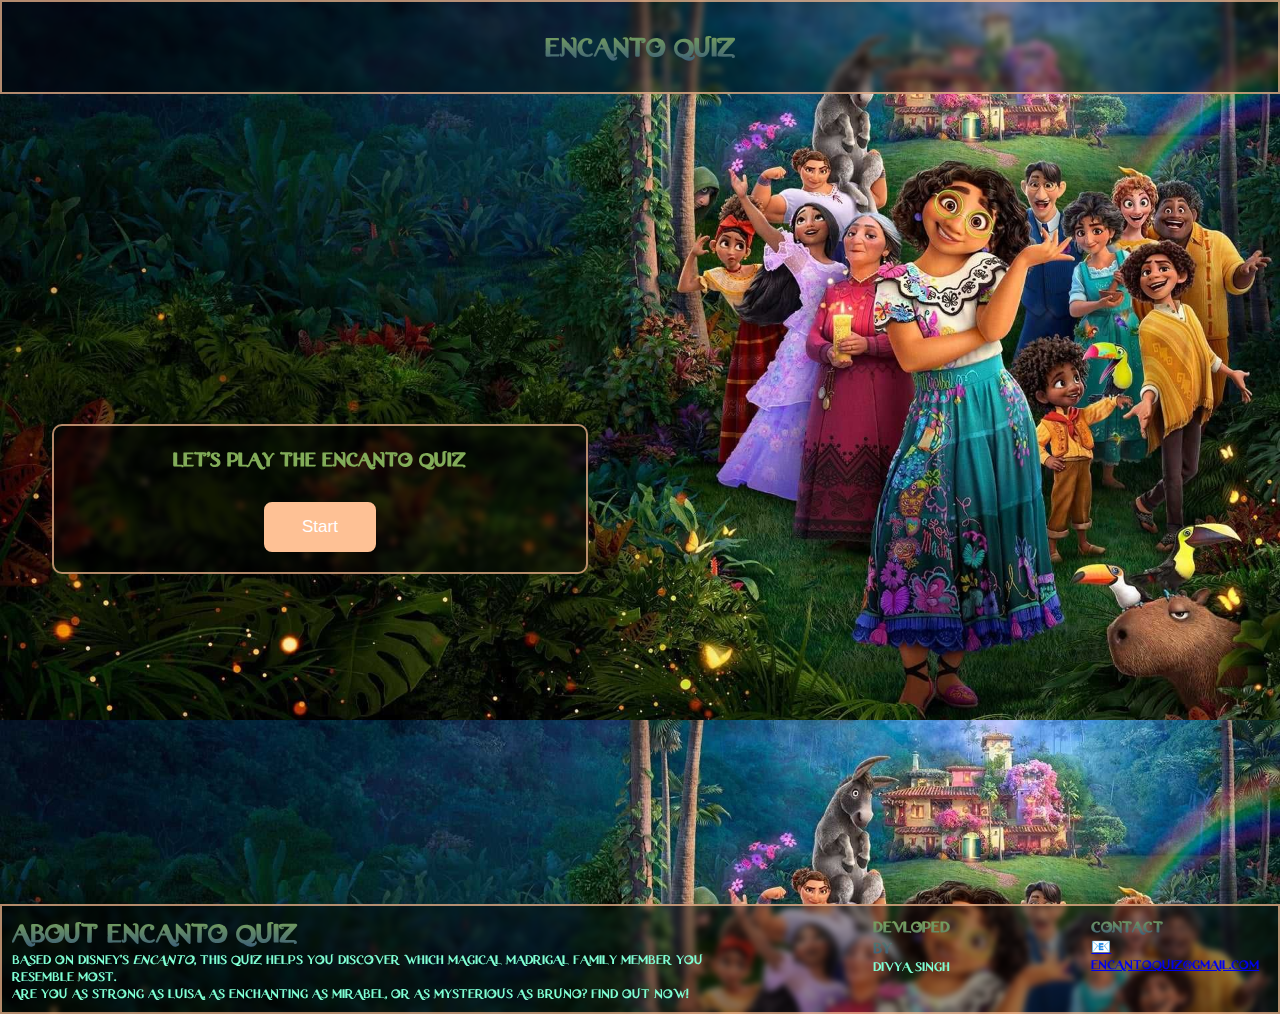
==== commit b5c1395e: "commit" ====
--- a/index.html
+++ b/index.html
@@ -5,16 +5,17 @@
     <meta name="viewport" content="width=device-width, initial-scale=1.0">
     <meta property="og:title" content="Encanto Quiz from buzzMoy">
     <meta property="og:type" content="form">
-    <meta property="og:url" content="http://127.0.0.1:3000/index.html">
+    <meta property="og:url" content="http://encanto-quiz.netlify.app">
     
     <meta property="og:description" content="Play the quiz to get a power.">
     <meta property="og:site_name" content="Encanto Quiz">
-    <meta property="og:image" content="images/poster.jpg">
-    <meta property="og:image:width" content="1200">
-    <meta property="og:image:height" content="630">
+    <meta property="og:image" content="https://encanto-quiz.netlify.app/images/poster.jpg">
+    <meta property="og:image:type" content="image/jpg">
+    <meta property="og:image:width" content="720px">
+    <meta property="og:image:height" content="900px">
     <title>Encanto Quiz from buzzMoy</title>
     <link rel="stylesheet" href="style.css">
-    <link rel="icon" href="./images/poster.jpg" type="image/x-icon">
+    <link rel="icon" href="https://encanto-quiz.netlify.app/images/poster.jpg" type="image/x-icon">
 </head>
 <body>
     <Header>
@@ -24,7 +25,7 @@
     <main>
 
 
-      <section style="display: flex; flex-direction: column; align-items: center; justify-content: center; height: 20vh; gap: 20px;">
+      <section style="display: flex; flex-direction: column; align-items: center; justify-content: center; gap: 20px;">
         <h2>Let's play the encanto quiz</h2>
         <button type="button" onclick="start()">
           Start
@@ -859,17 +860,17 @@
 
          <audio loop src="./audio/cinematic-slow-sad-piano-soundtrack-187684.mp3"></audio>
         
-          <div class="footer-section1">
+          <div style="padding-right: 10%;">
               <h1>About Encanto Quiz</h1>
               <p>Based on Disney's <em>Encanto</em>, this quiz helps you discover which magical Madrigal family member you resemble most.</p>
               <p> Are you as strong as Luisa, as enchanting as Mirabel, or as mysterious as Bruno? Find out now!</p>
           </div>
-         
-          <div class="footer-section2">
+         <div>
+          <p><h3>Devloped by </h3> Divya Singh</p>
+         </div>
+          <div style="padding-left: 10%;">
               <h3>Contact</h3>
               <p><a href="mailto:encantoquiz@gmail.com">📧 encantoquiz@gmail.com</a></p>
-             <p style="padding: 10px;"> <h3>Devloped by : </h3> Divya Singh</p>
-             
           </div>
       
 
--- a/style.css
+++ b/style.css
@@ -398,29 +398,26 @@
    button{
     margin-top: 90px;
    }
+
+   footer{
+    flex-direction: column;
+   }
+   footer h3{
+    padding-top: 10px;
+   }
 }
 
 footer {
   color: aquamarine;
-  display: flex;
+  display:flex;
   background: rgba(0, 0,0,0.4);
   -webkit-backdrop-filter: blur(3px);
   backdrop-filter: blur(3px);
   border: 2px solid rgba(254, 193, 149,0.7);
-}
-.footer-section1 { 
-  margin-right: 40%;
-  padding-top: 10px;
-  padding-bottom: 10px;
-  padding-left: 30px;
-  padding-right: 30px;
-}
-.footer-section2 {
-  margin-right: 10%;
-  padding-top: 10px;
-  padding-bottom: 10px;
-  
-}
-
-
-
+  padding: 10px;
+}
+
+  
+
+
+
